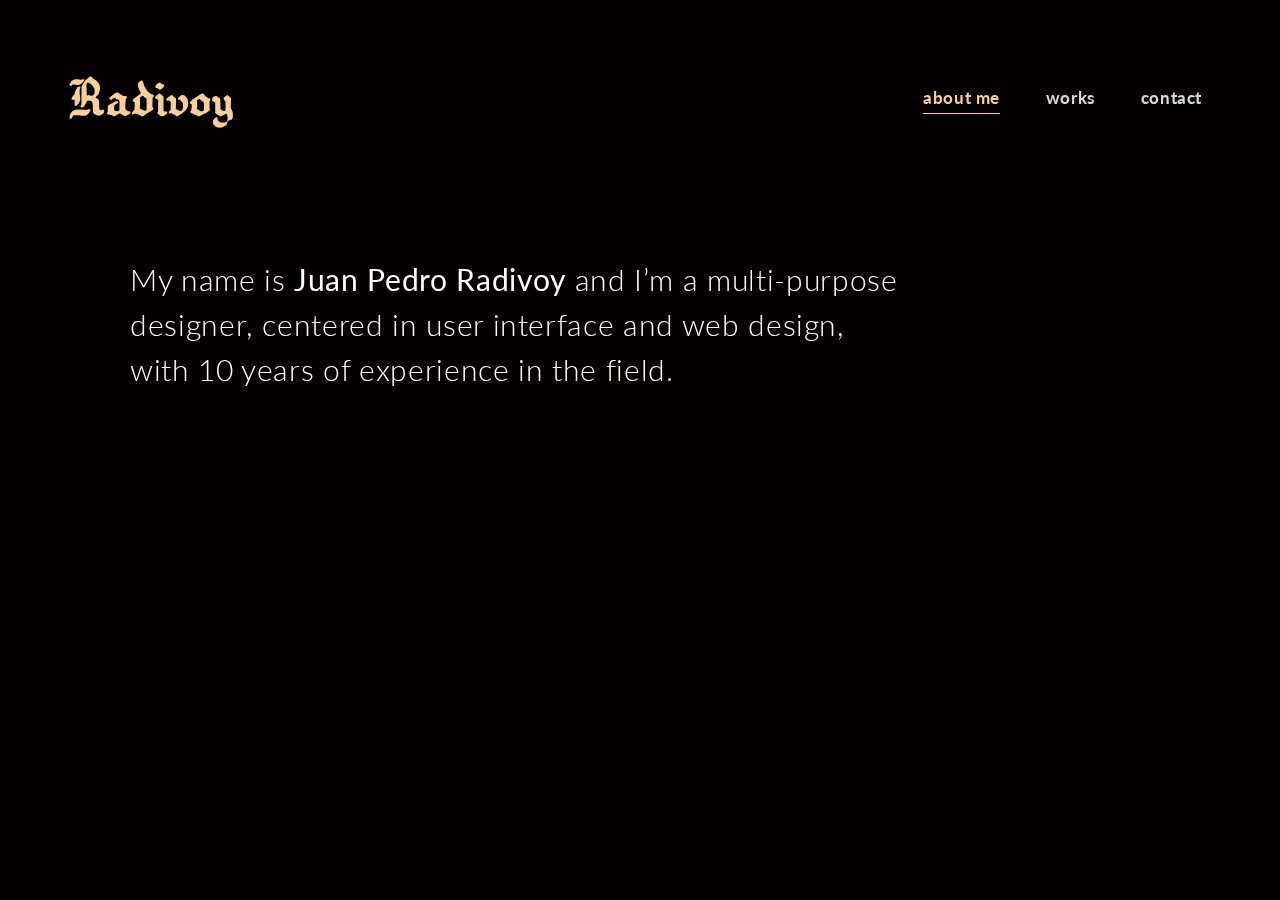
==== about-me/index.html @ 5495ae8f "Subida inicial" ====
<!DOCTYPE html>
<!--[if lt IE 7 ]> <html class="ie ie6 ie-lt10 ie-lt9 ie-lt8 ie-lt7 no-js" lang="en-GB"> <![endif]--><!--[if IE 7 ]>    <html class="ie ie7 ie-lt10 ie-lt9 ie-lt8 no-js" lang="en-GB"> <![endif]--><!--[if IE 8 ]>    <html class="ie ie8 ie-lt10 ie-lt9 no-js" lang="en-GB"> <![endif]--><!--[if IE 9 ]>    <html class="ie ie9 ie-lt10 no-js" lang="en-GB"> <![endif]--><!--[if gt IE 9]><!--><html class="no-js" lang="en-GB">
<!--<![endif]-->
<!-- the "no-js" class is for Modernizr. -->

<head id="www-sitename-com" data-template-set="html5-reset-wordpress-theme">

	<meta charset="UTF-8">

	<!-- Always force latest IE rendering engine (even in intranet) -->
	<!--[if IE ]>
	<meta http-equiv="X-UA-Compatible" content="IE=edge">
	<![endif]-->

	
	<title>Radivoy</title>

	<meta name="title" content="Radivoy">

	<!--Google will often use this as its description of your page/site. Make it good.-->
	<meta name="description" content="UI designer &amp; web developer">

	<meta name="viewport" content="initial-scale=1, maximum-scale=1">

		

	<meta name="Copyright" content="Copyright &copy; Radivoy 2021. All Rights Reserved.">

	<link rel="profile" href="http://gmpg.org/xfn/11">
	<link rel="pingback" href="/xmlrpc.php">
	<link rel="icon" type="image/gif" href="/wp-content/themes/radivoy/imgs/r.gif">

	<meta name="robots" content="max-image-preview:large">
<link rel="dns-prefetch" href="//ajax.googleapis.com">
<link rel="dns-prefetch" href="//www.google.com">
<link rel="dns-prefetch" href="//fonts.googleapis.com">
<link rel="dns-prefetch" href="//use.fontawesome.com">
<link rel="dns-prefetch" href="//s.w.org">
<link rel="alternate" type="application/rss+xml" title="Radivoy &raquo; Feed" href="/feed/">
<link rel="alternate" type="application/rss+xml" title="Radivoy &raquo; Comments Feed" href="/comments/feed/">
		<script type="text/javascript">
			window._wpemojiSettings = {"baseUrl":"https:\/\/s.w.org\/images\/core\/emoji\/13.1.0\/72x72\/","ext":".png","svgUrl":"https:\/\/s.w.org\/images\/core\/emoji\/13.1.0\/svg\/","svgExt":".svg","source":{"concatemoji":"\/wp-includes\/js\/wp-emoji-release.min.js?ver=5.8"}};
			!function(e,a,t){var n,r,o,i=a.createElement("canvas"),p=i.getContext&&i.getContext("2d");function s(e,t){var a=String.fromCharCode;p.clearRect(0,0,i.width,i.height),p.fillText(a.apply(this,e),0,0);e=i.toDataURL();return p.clearRect(0,0,i.width,i.height),p.fillText(a.apply(this,t),0,0),e===i.toDataURL()}function c(e){var t=a.createElement("script");t.src=e,t.defer=t.type="text/javascript",a.getElementsByTagName("head")[0].appendChild(t)}for(o=Array("flag","emoji"),t.supports={everything:!0,everythingExceptFlag:!0},r=0;r<o.length;r++)t.supports[o[r]]=function(e){if(!p||!p.fillText)return!1;switch(p.textBaseline="top",p.font="600 32px Arial",e){case"flag":return s([127987,65039,8205,9895,65039],[127987,65039,8203,9895,65039])?!1:!s([55356,56826,55356,56819],[55356,56826,8203,55356,56819])&&!s([55356,57332,56128,56423,56128,56418,56128,56421,56128,56430,56128,56423,56128,56447],[55356,57332,8203,56128,56423,8203,56128,56418,8203,56128,56421,8203,56128,56430,8203,56128,56423,8203,56128,56447]);case"emoji":return!s([10084,65039,8205,55357,56613],[10084,65039,8203,55357,56613])}return!1}(o[r]),t.supports.everything=t.supports.everything&&t.supports[o[r]],"flag"!==o[r]&&(t.supports.everythingExceptFlag=t.supports.everythingExceptFlag&&t.supports[o[r]]);t.supports.everythingExceptFlag=t.supports.everythingExceptFlag&&!t.supports.flag,t.DOMReady=!1,t.readyCallback=function(){t.DOMReady=!0},t.supports.everything||(n=function(){t.readyCallback()},a.addEventListener?(a.addEventListener("DOMContentLoaded",n,!1),e.addEventListener("load",n,!1)):(e.attachEvent("onload",n),a.attachEvent("onreadystatechange",function(){"complete"===a.readyState&&t.readyCallback()})),(n=t.source||{}).concatemoji?c(n.concatemoji):n.wpemoji&&n.twemoji&&(c(n.twemoji),c(n.wpemoji)))}(window,document,window._wpemojiSettings);
		</script>
		<style type="text/css">img.wp-smiley,
img.emoji {
	display: inline !important;
	border: none !important;
	box-shadow: none !important;
	height: 1em !important;
	width: 1em !important;
	margin: 0 .07em !important;
	vertical-align: -0.1em !important;
	background: none !important;
	padding: 0 !important;
}</style>
	<link rel="stylesheet" id="wp-block-library-css" href="/wp-includes/css/dist/block-library/style.min.css?ver=5.8" type="text/css" media="all">
<link rel="stylesheet" id="contact-form-7-css" href="/wp-content/plugins/contact-form-7/includes/css/styles.css?ver=5.4.2" type="text/css" media="all">
<link rel="stylesheet" id="html5reset-reset-css" href="/wp-content/themes/radivoy/reset.css?ver=5.8" type="text/css" media="all">
<link rel="stylesheet" id="html5reset-style-css" href="/wp-content/themes/radivoy/style.css?a=2958&#038;ver=5.8" type="text/css" media="all">
<link rel="stylesheet" id="lato-css" href="https://fonts.googleapis.com/css?family=Lato%3A300%2C400%2C700&#038;display=swap&#038;ver=5.8" type="text/css" media="all">
<link rel="stylesheet" id="fontawesome-css" href="https://use.fontawesome.com/releases/v5.11.2/css/all.css?ver=5.8" type="text/css" media="all">
<script type="text/javascript" src="https://ajax.googleapis.com/ajax/libs/jquery/1.12.4/jquery.min.js?ver=5.8" id="jquery-js"></script>
<script type="text/javascript" src="/wp-content/themes/radivoy/js/prefixfree.min.js?ver=5.8" id="prefixfree-js"></script>
<script type="text/javascript" src="/wp-content/themes/radivoy/js/functions.js?ver=5.8" id="functions-js"></script>
<link rel="https://api.w.org/" href="/wp-json/">
<link rel="alternate" type="application/json" href="/wp-json/wp/v2/pages/19">
<link rel="EditURI" type="application/rsd+xml" title="RSD" href="/xmlrpc.php?rsd">
<link rel="wlwmanifest" type="application/wlwmanifest+xml" href="/wp-includes/wlwmanifest.xml"> 
<meta name="generator" content="WordPress 5.8">
<link rel="canonical" href="/about-me/">
<link rel="shortlink" href="/?p=19">
<link rel="alternate" type="application/json+oembed" href="/wp-json/oembed/1.0/embed?url=%2Fabout-me%2F">
<link rel="alternate" type="text/xml+oembed" href="/wp-json/oembed/1.0/embed?url=%2Fabout-me%2F&#038;format=xml">
<style type="text/css">.recentcomments a{display:inline !important;padding:0 !important;margin:0 !important;}</style>
<noscript><style>.lazyload[data-src]{display:none !important;}</style></noscript>
<style>.lazyload{background-image:none !important;}.lazyload:before{background-image:none !important;}</style>
	<!-- Google Tag Manager -->
	<script>(function(w,d,s,l,i){w[l]=w[l]||[];w[l].push({'gtm.start':
	new Date().getTime(),event:'gtm.js'});var f=d.getElementsByTagName(s)[0],
	j=d.createElement(s),dl=l!='dataLayer'?'&l='+l:'';j.async=true;j.src=
	'https://www.googletagmanager.com/gtm.js?id='+i+dl;f.parentNode.insertBefore(j,f);
	})(window,document,'script','dataLayer','GTM-PTJFQFP');</script>
	<!-- End Google Tag Manager -->

</head>

<body class="page-template-default page page-id-19">
<script>var ewww_webp_supported=false;</script>

	<!-- Google Tag Manager (noscript) -->
	<noscript><iframe height="0" width="0" style="display:none;visibility:hidden" data-src="https://www.googletagmanager.com/ns.html?id=GTM-PTJFQFP" class="lazyload"></iframe></noscript>
	<!-- End Google Tag Manager (noscript) -->

	<div class="precover"></div>
	<div class="cover"></div>
	<div id="wrapper">

		<header id="header" role="banner">
			<div class="logo">
				<a title="Radivoy">
				 
					<img src="[data-uri]" data-src="/wp-content/themes/radivoy/imgs/radivoy.svg" class="lazyload"><noscript><img src="/wp-content/themes/radivoy/imgs/radivoy.svg" data-eio="l"></noscript>
								</a>
			</div>
		</header>

		<nav id="nav" role="navigation">

			<ul>
				<li class="page_item page-item-19 current_page_item"><a href="/about-me/" aria-current="page">About me</a></li>
<li class="page_item page-item-21"><a href="/works/">Works</a></li>
<li class="page_item page-item-23"><a href="/contact/">Contact</a></li>
			</ul>
			
			<div id="social" class="source-org vcard copyright" role="contentinfo">
				<a href="https://www.linkedin.com/in/radivoy/" target="_blank" title="Linkedin">
					<i class="fab fa-linkedin"></i> Linkedin
				</a>
				<a href="https://dribbble.com/radivoy" target="_blank" title="Dribbble">
					<i class="fab fa-dribbble"></i> Dribbble
				</a>
			</div>
			
		</nav>

		<div class="nav-toggle">
			<span></span>
		</div>


			
		<article class="post post-19" id="post">			
			
				<div class="page-content animated">
					<div class="centered">
												<h1>My name is <strong>Juan Pedro Radivoy</strong> and I’m a multi-purpose designer, centered in user interface and web design, with 10 years of experience in the field.</h1>
<p>I had the privilege to collaborate with important brands, both local and global, such as Nestlé, Camel, Alitalia, Primor, TEDxRíodelaPlata, Ledesma, Cruz Roja Argentina and Estudiantes de La Plata, among others.</p>
<p>I love design and coding, and I try to learn and discover new things every day to create unique visuals and experiencies. In my spare time I love composing music, reading and playing video games.</p>
<p>download my <a href="https://radivoy.com/wp-content/uploads/2021/05/resume.pdf">resumé</a></p>
					</div>
											<div class="yo">
						<video playsinline muted loop autoplay width="690" height="724" poster="/wp-content/themes/radivoy/imgs/yo2.png">
							<source src="/wp-content/themes/radivoy/imgs/yofinal.webm" type="video/webm">
							<source src="/wp-content/themes/radivoy/imgs/yofinal.mp4" type="video/mp4">
						</video>
						</div>
									</div>

			
		</article>
		

		

					<footer id="footer" class="source-org vcard copyright" role="contentinfo">
				<a href="https://www.linkedin.com/in/radivoy/" target="_blank" title="Linkedin">
					<i class="fab fa-linkedin"></i> Linkedin
				</a>
				<a href="https://dribbble.com/radivoy" target="_blank" title="Dribbble">
					<i class="fab fa-dribbble"></i> Dribbble
				</a>
			</footer>
		
	</div>

	<!-- Global site tag (gtag.js) - Google Analytics -->
	<script async src="https://www.googletagmanager.com/gtag/js?id=UA-55313640-2"></script>
	<script>
	window.dataLayer = window.dataLayer || [];
	function gtag(){dataLayer.push(arguments);}
	gtag('js', new Date());

	gtag('config', 'UA-55313640-2');
	</script>


	<script type="text/javascript" id="eio-lazy-load-js-before">
var eio_lazy_vars = {"exactdn_domain":"","skip_autoscale":0,"threshold":0};
</script>
<script type="text/javascript" src="/wp-content/plugins/ewww-image-optimizer/includes/lazysizes.min.js?ver=1.1" id="eio-lazy-load-js"></script>
<script type="text/javascript" src="/wp-includes/js/dist/vendor/regenerator-runtime.min.js?ver=0.13.7" id="regenerator-runtime-js"></script>
<script type="text/javascript" src="/wp-includes/js/dist/vendor/wp-polyfill.min.js?ver=3.15.0" id="wp-polyfill-js"></script>
<script type="text/javascript" id="contact-form-7-js-extra">
/* <![CDATA[ */
var wpcf7 = {"api":{"root":"\/wp-json\/","namespace":"contact-form-7\/v1"}};
/* ]]> */
</script>
<script type="text/javascript" src="/wp-content/plugins/contact-form-7/includes/js/index.js?ver=5.4.2" id="contact-form-7-js"></script>
<script type="text/javascript" src="https://www.google.com/recaptcha/api.js?render=6LcUEtgZAAAAADR7FDYfp8VqdifPRStluQrEq0DK&#038;ver=3.0" id="google-recaptcha-js"></script>
<script type="text/javascript" id="wpcf7-recaptcha-js-extra">
/* <![CDATA[ */
var wpcf7_recaptcha = {"sitekey":"6LcUEtgZAAAAADR7FDYfp8VqdifPRStluQrEq0DK","actions":{"homepage":"homepage","contactform":"contactform"}};
/* ]]> */
</script>
<script type="text/javascript" src="/wp-content/plugins/contact-form-7/modules/recaptcha/index.js?ver=5.4.2" id="wpcf7-recaptcha-js"></script>
<script type="text/javascript" src="/wp-includes/js/wp-embed.min.js?ver=5.8" id="wp-embed-js"></script>
</body>

</html>
---- wp-includes/css/dist/block-library/style.min.css ----
@charset "UTF-8";#start-resizable-editor-section{display:none}.wp-block-audio{margin:0 0 1em}.wp-block-audio figcaption{margin-top:.5em;margin-bottom:1em}.wp-block-audio audio{width:100%;min-width:300px}.wp-block-button__link{color:#fff;background-color:#32373c;border-radius:9999px;box-shadow:none;cursor:pointer;display:inline-block;font-size:1.125em;padding:calc(.667em + 2px) calc(1.333em + 2px);text-align:center;text-decoration:none;overflow-wrap:break-word;box-sizing:border-box}.wp-block-button__link:active,.wp-block-button__link:focus,.wp-block-button__link:hover,.wp-block-button__link:visited{color:#fff}.wp-block-button__link.aligncenter{text-align:center}.wp-block-button__link.alignright{text-align:right}.wp-block-buttons>.wp-block-button.has-custom-width{max-width:none}.wp-block-buttons>.wp-block-button.has-custom-width .wp-block-button__link{width:100%}.wp-block-buttons>.wp-block-button.has-custom-font-size .wp-block-button__link{font-size:inherit}.wp-block-buttons>.wp-block-button.wp-block-button__width-25{width:calc(25% - .5em)}.wp-block-buttons>.wp-block-button.wp-block-button__width-50{width:calc(50% - .5em)}.wp-block-buttons>.wp-block-button.wp-block-button__width-75{width:calc(75% - .5em)}.wp-block-buttons>.wp-block-button.wp-block-button__width-100{width:calc(100% - .5em)}.wp-block-buttons>.wp-block-button.wp-block-button__width-100:only-child{margin-right:0;width:100%}@supports (column-gap:0.5em){.wp-block-buttons.is-content-justification-right>.wp-block-button.wp-block-button,.wp-block-buttons>.wp-block-button.wp-block-button{margin-right:0;margin-left:0}.wp-block-buttons>.wp-block-button.wp-block-button__width-25{width:calc(25% - .375em)}.wp-block-buttons>.wp-block-button.wp-block-button__width-50{width:calc(50% - .25em)}.wp-block-buttons>.wp-block-button.wp-block-button__width-75{width:calc(75% - .125em)}.wp-block-buttons>.wp-block-button.wp-block-button__width-100{width:auto;flex-basis:100%}}.wp-block-button.is-style-squared,.wp-block-button__link.wp-block-button.is-style-squared{border-radius:0}.wp-block-button.no-border-radius,.wp-block-button__link.no-border-radius{border-radius:0!important}.is-style-outline>.wp-block-button__link,.wp-block-button__link.is-style-outline{border:2px solid;padding:.667em 1.333em}.is-style-outline>.wp-block-button__link:not(.has-text-color),.wp-block-button__link.is-style-outline:not(.has-text-color){color:currentColor}.is-style-outline>.wp-block-button__link:not(.has-background),.wp-block-button__link.is-style-outline:not(.has-background){background-color:transparent}.wp-block-buttons{display:flex;flex-direction:row;flex-wrap:wrap;column-gap:.5em}.wp-block-buttons.is-vertical{flex-direction:column}.wp-block-buttons.is-vertical>.wp-block-button{margin-right:0}.wp-block-buttons.is-vertical>.wp-block-button:last-child{margin-bottom:0}.wp-block-buttons>.wp-block-button{display:inline-block;margin-left:0;margin-right:.5em;margin-bottom:.5em}.wp-block-buttons>.wp-block-button:last-child{margin-right:0}.wp-block-buttons.is-content-justification-left{justify-content:flex-start}.wp-block-buttons.is-content-justification-left.is-vertical{align-items:flex-start}.wp-block-buttons.is-content-justification-center{justify-content:center}.wp-block-buttons.is-content-justification-center.is-vertical{align-items:center}.wp-block-buttons.is-content-justification-right{justify-content:flex-end}.wp-block-buttons.is-content-justification-right>.wp-block-button{margin-left:.5em;margin-right:0}.wp-block-buttons.is-content-justification-right>.wp-block-button:first-child{margin-left:0}.wp-block-buttons.is-content-justification-right.is-vertical{align-items:flex-end}.wp-block-buttons.is-content-justification-space-between{justify-content:space-between}.wp-block-buttons.aligncenter{text-align:center}.wp-block-buttons.alignleft .wp-block-button{margin-left:0;margin-right:.5em}.wp-block-buttons.alignleft .wp-block-button:last-child{margin-right:0}.wp-block-buttons.alignright .wp-block-button{margin-right:0;margin-left:.5em}.wp-block-buttons.alignright .wp-block-button:first-child{margin-left:0}.wp-block-buttons:not(.is-content-justification-space-between,.is-content-justification-right,.is-content-justification-left,.is-content-justification-center) .wp-block-button.aligncenter{margin-left:auto;margin-right:auto;margin-bottom:.5em;width:100%}.wp-block-button.aligncenter,.wp-block-calendar{text-align:center}.wp-block-calendar tbody td,.wp-block-calendar th{padding:.25em;border:1px solid #ddd}.wp-block-calendar tfoot td{border:none}.wp-block-calendar table{width:100%;border-collapse:collapse}.wp-block-calendar table th{font-weight:400;background:#ddd}.wp-block-calendar a{text-decoration:underline}.wp-block-calendar table caption,.wp-block-calendar table tbody{color:#40464d}.wp-block-categories.alignleft{margin-right:2em}.wp-block-categories.alignright{margin-left:2em}.wp-block-code code{display:block;white-space:pre-wrap;overflow-wrap:break-word}.wp-block-columns{display:flex;margin-bottom:1.75em;box-sizing:border-box;flex-wrap:wrap}@media (min-width:782px){.wp-block-columns{flex-wrap:nowrap}}.wp-block-columns.has-background{padding:1.25em 2.375em}.wp-block-columns.are-vertically-aligned-top{align-items:flex-start}.wp-block-columns.are-vertically-aligned-center{align-items:center}.wp-block-columns.are-vertically-aligned-bottom{align-items:flex-end}.wp-block-column{flex-grow:1;min-width:0;word-break:break-word;overflow-wrap:break-word}@media (max-width:599px){.wp-block-column{flex-basis:100%!important}}@media (min-width:600px) and (max-width:781px){.wp-block-column:not(:only-child){flex-basis:calc(50% - 1em)!important;flex-grow:0}.wp-block-column:nth-child(2n){margin-left:2em}}@media (min-width:782px){.wp-block-column{flex-basis:0;flex-grow:1}.wp-block-column[style*=flex-basis]{flex-grow:0}.wp-block-column:not(:first-child){margin-left:2em}}.wp-block-column.is-vertically-aligned-top{align-self:flex-start}.wp-block-column.is-vertically-aligned-center{align-self:center}.wp-block-column.is-vertically-aligned-bottom{align-self:flex-end}.wp-block-column.is-vertically-aligned-bottom,.wp-block-column.is-vertically-aligned-center,.wp-block-column.is-vertically-aligned-top{width:100%}.wp-block-cover,.wp-block-cover-image{position:relative;background-size:cover;background-position:50%;min-height:430px;width:100%;display:flex;justify-content:center;align-items:center;padding:1em;box-sizing:border-box}.wp-block-cover-image.has-parallax,.wp-block-cover.has-parallax{background-attachment:fixed}@supports (-webkit-overflow-scrolling:touch){.wp-block-cover-image.has-parallax,.wp-block-cover.has-parallax{background-attachment:scroll}}@media (prefers-reduced-motion:reduce){.wp-block-cover-image.has-parallax,.wp-block-cover.has-parallax{background-attachment:scroll}}.wp-block-cover-image.is-repeated,.wp-block-cover.is-repeated{background-repeat:repeat;background-size:auto}.wp-block-cover-image.has-background-dim:not([class*=-background-color]),.wp-block-cover.has-background-dim:not([class*=-background-color]){background-color:#000}.wp-block-cover-image.has-background-dim:before,.wp-block-cover.has-background-dim:before{content:"";background-color:inherit}.wp-block-cover-image.has-background-dim:not(.has-background-gradient):before,.wp-block-cover-image .wp-block-cover__gradient-background,.wp-block-cover.has-background-dim:not(.has-background-gradient):before,.wp-block-cover .wp-block-cover__gradient-background{position:absolute;top:0;left:0;bottom:0;right:0;z-index:1;opacity:.5}.wp-block-cover-image.has-background-dim.has-background-dim-10 .wp-block-cover__gradient-background,.wp-block-cover-image.has-background-dim.has-background-dim-10:not(.has-background-gradient):before,.wp-block-cover.has-background-dim.has-background-dim-10 .wp-block-cover__gradient-background,.wp-block-cover.has-background-dim.has-background-dim-10:not(.has-background-gradient):before{opacity:.1}.wp-block-cover-image.has-background-dim.has-background-dim-20 .wp-block-cover__gradient-background,.wp-block-cover-image.has-background-dim.has-background-dim-20:not(.has-background-gradient):before,.wp-block-cover.has-background-dim.has-background-dim-20 .wp-block-cover__gradient-background,.wp-block-cover.has-background-dim.has-background-dim-20:not(.has-background-gradient):before{opacity:.2}.wp-block-cover-image.has-background-dim.has-background-dim-30 .wp-block-cover__gradient-background,.wp-block-cover-image.has-background-dim.has-background-dim-30:not(.has-background-gradient):before,.wp-block-cover.has-background-dim.has-background-dim-30 .wp-block-cover__gradient-background,.wp-block-cover.has-background-dim.has-background-dim-30:not(.has-background-gradient):before{opacity:.3}.wp-block-cover-image.has-background-dim.has-background-dim-40 .wp-block-cover__gradient-background,.wp-block-cover-image.has-background-dim.has-background-dim-40:not(.has-background-gradient):before,.wp-block-cover.has-background-dim.has-background-dim-40 .wp-block-cover__gradient-background,.wp-block-cover.has-background-dim.has-background-dim-40:not(.has-background-gradient):before{opacity:.4}.wp-block-cover-image.has-background-dim.has-background-dim-50 .wp-block-cover__gradient-background,.wp-block-cover-image.has-background-dim.has-background-dim-50:not(.has-background-gradient):before,.wp-block-cover.has-background-dim.has-background-dim-50 .wp-block-cover__gradient-background,.wp-block-cover.has-background-dim.has-background-dim-50:not(.has-background-gradient):before{opacity:.5}.wp-block-cover-image.has-background-dim.has-background-dim-60 .wp-block-cover__gradient-background,.wp-block-cover-image.has-background-dim.has-background-dim-60:not(.has-background-gradient):before,.wp-block-cover.has-background-dim.has-background-dim-60 .wp-block-cover__gradient-background,.wp-block-cover.has-background-dim.has-background-dim-60:not(.has-background-gradient):before{opacity:.6}.wp-block-cover-image.has-background-dim.has-background-dim-70 .wp-block-cover__gradient-background,.wp-block-cover-image.has-background-dim.has-background-dim-70:not(.has-background-gradient):before,.wp-block-cover.has-background-dim.has-background-dim-70 .wp-block-cover__gradient-background,.wp-block-cover.has-background-dim.has-background-dim-70:not(.has-background-gradient):before{opacity:.7}.wp-block-cover-image.has-background-dim.has-background-dim-80 .wp-block-cover__gradient-background,.wp-block-cover-image.has-background-dim.has-background-dim-80:not(.has-background-gradient):before,.wp-block-cover.has-background-dim.has-background-dim-80 .wp-block-cover__gradient-background,.wp-block-cover.has-background-dim.has-background-dim-80:not(.has-background-gradient):before{opacity:.8}.wp-block-cover-image.has-background-dim.has-background-dim-90 .wp-block-cover__gradient-background,.wp-block-cover-image.has-background-dim.has-background-dim-90:not(.has-background-gradient):before,.wp-block-cover.has-background-dim.has-background-dim-90 .wp-block-cover__gradient-background,.wp-block-cover.has-background-dim.has-background-dim-90:not(.has-background-gradient):before{opacity:.9}.wp-block-cover-image.has-background-dim.has-background-dim-100 .wp-block-cover__gradient-background,.wp-block-cover-image.has-background-dim.has-background-dim-100:not(.has-background-gradient):before,.wp-block-cover.has-background-dim.has-background-dim-100 .wp-block-cover__gradient-background,.wp-block-cover.has-background-dim.has-background-dim-100:not(.has-background-gradient):before{opacity:1}.wp-block-cover-image.alignleft,.wp-block-cover-image.alignright,.wp-block-cover.alignleft,.wp-block-cover.alignright{max-width:420px;width:100%}.wp-block-cover-image:after,.wp-block-cover:after{display:block;content:"";font-size:0;min-height:inherit}@supports (position:sticky){.wp-block-cover-image:after,.wp-block-cover:after{content:none}}.wp-block-cover-image.aligncenter,.wp-block-cover-image.alignleft,.wp-block-cover-image.alignright,.wp-block-cover.aligncenter,.wp-block-cover.alignleft,.wp-block-cover.alignright{display:flex}.wp-block-cover-image .wp-block-cover__inner-container,.wp-block-cover .wp-block-cover__inner-container{width:100%;z-index:1;color:#fff}.wp-block-cover-image h1:not(.has-text-color),.wp-block-cover-image h2:not(.has-text-color),.wp-block-cover-image h3:not(.has-text-color),.wp-block-cover-image h4:not(.has-text-color),.wp-block-cover-image h5:not(.has-text-color),.wp-block-cover-image h6:not(.has-text-color),.wp-block-cover-image p:not(.has-text-color),.wp-block-cover h1:not(.has-text-color),.wp-block-cover h2:not(.has-text-color),.wp-block-cover h3:not(.has-text-color),.wp-block-cover h4:not(.has-text-color),.wp-block-cover h5:not(.has-text-color),.wp-block-cover h6:not(.has-text-color),.wp-block-cover p:not(.has-text-color){color:inherit}.wp-block-cover-image.is-position-top-left,.wp-block-cover.is-position-top-left{align-items:flex-start;justify-content:flex-start}.wp-block-cover-image.is-position-top-center,.wp-block-cover.is-position-top-center{align-items:flex-start;justify-content:center}.wp-block-cover-image.is-position-top-right,.wp-block-cover.is-position-top-right{align-items:flex-start;justify-content:flex-end}.wp-block-cover-image.is-position-center-left,.wp-block-cover.is-position-center-left{align-items:center;justify-content:flex-start}.wp-block-cover-image.is-position-center-center,.wp-block-cover.is-position-center-center{align-items:center;justify-content:center}.wp-block-cover-image.is-position-center-right,.wp-block-cover.is-position-center-right{align-items:center;justify-content:flex-end}.wp-block-cover-image.is-position-bottom-left,.wp-block-cover.is-position-bottom-left{align-items:flex-end;justify-content:flex-start}.wp-block-cover-image.is-position-bottom-center,.wp-block-cover.is-position-bottom-center{align-items:flex-end;justify-content:center}.wp-block-cover-image.is-position-bottom-right,.wp-block-cover.is-position-bottom-right{align-items:flex-end;justify-content:flex-end}.wp-block-cover-image.has-custom-content-position.has-custom-content-position .wp-block-cover__inner-container,.wp-block-cover.has-custom-content-position.has-custom-content-position .wp-block-cover__inner-container{margin:0;width:auto}.wp-block-cover-image img.wp-block-cover__image-background,.wp-block-cover-image video.wp-block-cover__video-background,.wp-block-cover img.wp-block-cover__image-background,.wp-block-cover video.wp-block-cover__video-background{position:absolute;top:0;left:0;right:0;bottom:0;margin:0;padding:0;width:100%;height:100%;max-width:none;max-height:none;-o-object-fit:cover;object-fit:cover;outline:none;border:none;box-shadow:none}.wp-block-cover__image-background,.wp-block-cover__video-background{z-index:0}.wp-block-cover-image-text,.wp-block-cover-image-text a,.wp-block-cover-image-text a:active,.wp-block-cover-image-text a:focus,.wp-block-cover-image-text a:hover,.wp-block-cover-text,.wp-block-cover-text a,.wp-block-cover-text a:active,.wp-block-cover-text a:focus,.wp-block-cover-text a:hover,section.wp-block-cover-image h2,section.wp-block-cover-image h2 a,section.wp-block-cover-image h2 a:active,section.wp-block-cover-image h2 a:focus,section.wp-block-cover-image h2 a:hover{color:#fff}.wp-block-cover-image .wp-block-cover.has-left-content{justify-content:flex-start}.wp-block-cover-image .wp-block-cover.has-right-content{justify-content:flex-end}.wp-block-cover-image.has-left-content .wp-block-cover-image-text,.wp-block-cover.has-left-content .wp-block-cover-text,section.wp-block-cover-image.has-left-content>h2{margin-left:0;text-align:left}.wp-block-cover-image.has-right-content .wp-block-cover-image-text,.wp-block-cover.has-right-content .wp-block-cover-text,section.wp-block-cover-image.has-right-content>h2{margin-right:0;text-align:right}.wp-block-cover-image .wp-block-cover-image-text,.wp-block-cover .wp-block-cover-text,section.wp-block-cover-image>h2{font-size:2em;line-height:1.25;z-index:1;margin-bottom:0;max-width:840px;padding:.44em;text-align:center}.wp-block-embed.alignleft,.wp-block-embed.alignright,.wp-block[data-align=left]>[data-type="core/embed"],.wp-block[data-align=right]>[data-type="core/embed"]{max-width:360px;width:100%}.wp-block-embed.alignleft .wp-block-embed__wrapper,.wp-block-embed.alignright .wp-block-embed__wrapper,.wp-block[data-align=left]>[data-type="core/embed"] .wp-block-embed__wrapper,.wp-block[data-align=right]>[data-type="core/embed"] .wp-block-embed__wrapper{min-width:280px}.wp-block-cover .wp-block-embed{min-width:320px;min-height:240px}.wp-block-embed{margin:0 0 1em}.wp-block-embed figcaption{margin-top:.5em;margin-bottom:1em}.wp-block-embed iframe{max-width:100%}.wp-block-embed__wrapper{position:relative}.wp-embed-responsive .wp-has-aspect-ratio .wp-block-embed__wrapper:before{content:"";display:block;padding-top:50%}.wp-embed-responsive .wp-has-aspect-ratio iframe{position:absolute;top:0;right:0;bottom:0;left:0;height:100%;width:100%}.wp-embed-responsive .wp-embed-aspect-21-9 .wp-block-embed__wrapper:before{padding-top:42.85%}.wp-embed-responsive .wp-embed-aspect-18-9 .wp-block-embed__wrapper:before{padding-top:50%}.wp-embed-responsive .wp-embed-aspect-16-9 .wp-block-embed__wrapper:before{padding-top:56.25%}.wp-embed-responsive .wp-embed-aspect-4-3 .wp-block-embed__wrapper:before{padding-top:75%}.wp-embed-responsive .wp-embed-aspect-1-1 .wp-block-embed__wrapper:before{padding-top:100%}.wp-embed-responsive .wp-embed-aspect-9-16 .wp-block-embed__wrapper:before{padding-top:177.77%}.wp-embed-responsive .wp-embed-aspect-1-2 .wp-block-embed__wrapper:before{padding-top:200%}.wp-block-file{margin-bottom:1.5em}.wp-block-file.aligncenter{text-align:center}.wp-block-file.alignright{text-align:right}.wp-block-file .wp-block-file__embed{margin-bottom:1em}.wp-block-file .wp-block-file__button{background:#32373c;border-radius:2em;color:#fff;font-size:.8em;padding:.5em 1em}.wp-block-file a.wp-block-file__button{text-decoration:none}.wp-block-file a.wp-block-file__button:active,.wp-block-file a.wp-block-file__button:focus,.wp-block-file a.wp-block-file__button:hover,.wp-block-file a.wp-block-file__button:visited{box-shadow:none;color:#fff;opacity:.85;text-decoration:none}.wp-block-file *+.wp-block-file__button{margin-left:.75em}.blocks-gallery-grid,.wp-block-gallery{display:flex;flex-wrap:wrap;list-style-type:none;padding:0;margin:0}.blocks-gallery-grid .blocks-gallery-image,.blocks-gallery-grid .blocks-gallery-item,.wp-block-gallery .blocks-gallery-image,.wp-block-gallery .blocks-gallery-item{margin:0 1em 1em 0;display:flex;flex-grow:1;flex-direction:column;justify-content:center;position:relative;align-self:flex-start;width:calc(50% - 1em)}.blocks-gallery-grid .blocks-gallery-image:nth-of-type(2n),.blocks-gallery-grid .blocks-gallery-item:nth-of-type(2n),.wp-block-gallery .blocks-gallery-image:nth-of-type(2n),.wp-block-gallery .blocks-gallery-item:nth-of-type(2n){margin-right:0}.blocks-gallery-grid .blocks-gallery-image figure,.blocks-gallery-grid .blocks-gallery-item figure,.wp-block-gallery .blocks-gallery-image figure,.wp-block-gallery .blocks-gallery-item figure{margin:0;height:100%}@supports (position:sticky){.blocks-gallery-grid .blocks-gallery-image figure,.blocks-gallery-grid .blocks-gallery-item figure,.wp-block-gallery .blocks-gallery-image figure,.wp-block-gallery .blocks-gallery-item figure{display:flex;align-items:flex-end;justify-content:flex-start}}.blocks-gallery-grid .blocks-gallery-image img,.blocks-gallery-grid .blocks-gallery-item img,.wp-block-gallery .blocks-gallery-image img,.wp-block-gallery .blocks-gallery-item img{display:block;max-width:100%;height:auto;width:100%}@supports (position:sticky){.blocks-gallery-grid .blocks-gallery-image img,.blocks-gallery-grid .blocks-gallery-item img,.wp-block-gallery .blocks-gallery-image img,.wp-block-gallery .blocks-gallery-item img{width:auto}}.blocks-gallery-grid .blocks-gallery-image figcaption,.blocks-gallery-grid .blocks-gallery-item figcaption,.wp-block-gallery .blocks-gallery-image figcaption,.wp-block-gallery .blocks-gallery-item figcaption{position:absolute;bottom:0;width:100%;max-height:100%;overflow:auto;padding:3em .77em .7em;color:#fff;text-align:center;font-size:.8em;background:linear-gradient(0deg,rgba(0,0,0,.7),rgba(0,0,0,.3) 70%,transparent);box-sizing:border-box;margin:0}.blocks-gallery-grid .blocks-gallery-image figcaption img,.blocks-gallery-grid .blocks-gallery-item figcaption img,.wp-block-gallery .blocks-gallery-image figcaption img,.wp-block-gallery .blocks-gallery-item figcaption img{display:inline}.blocks-gallery-grid figcaption,.wp-block-gallery figcaption{flex-grow:1}.blocks-gallery-grid.is-cropped .blocks-gallery-image,.blocks-gallery-grid.is-cropped .blocks-gallery-item,.wp-block-gallery.is-cropped .blocks-gallery-image,.wp-block-gallery.is-cropped .blocks-gallery-item{align-self:inherit}.blocks-gallery-grid.is-cropped .blocks-gallery-image a,.blocks-gallery-grid.is-cropped .blocks-gallery-image img,.blocks-gallery-grid.is-cropped .blocks-gallery-item a,.blocks-gallery-grid.is-cropped .blocks-gallery-item img,.wp-block-gallery.is-cropped .blocks-gallery-image a,.wp-block-gallery.is-cropped .blocks-gallery-image img,.wp-block-gallery.is-cropped .blocks-gallery-item a,.wp-block-gallery.is-cropped .blocks-gallery-item img{width:100%}@supports (position:sticky){.blocks-gallery-grid.is-cropped .blocks-gallery-image a,.blocks-gallery-grid.is-cropped .blocks-gallery-image img,.blocks-gallery-grid.is-cropped .blocks-gallery-item a,.blocks-gallery-grid.is-cropped .blocks-gallery-item img,.wp-block-gallery.is-cropped .blocks-gallery-image a,.wp-block-gallery.is-cropped .blocks-gallery-image img,.wp-block-gallery.is-cropped .blocks-gallery-item a,.wp-block-gallery.is-cropped .blocks-gallery-item img{height:100%;flex:1;-o-object-fit:cover;object-fit:cover}}.blocks-gallery-grid.columns-1 .blocks-gallery-image,.blocks-gallery-grid.columns-1 .blocks-gallery-item,.wp-block-gallery.columns-1 .blocks-gallery-image,.wp-block-gallery.columns-1 .blocks-gallery-item{width:100%;margin-right:0}@media (min-width:600px){.blocks-gallery-grid.columns-3 .blocks-gallery-image,.blocks-gallery-grid.columns-3 .blocks-gallery-item,.wp-block-gallery.columns-3 .blocks-gallery-image,.wp-block-gallery.columns-3 .blocks-gallery-item{width:calc(33.33333% - .66667em);margin-right:1em}.blocks-gallery-grid.columns-4 .blocks-gallery-image,.blocks-gallery-grid.columns-4 .blocks-gallery-item,.wp-block-gallery.columns-4 .blocks-gallery-image,.wp-block-gallery.columns-4 .blocks-gallery-item{width:calc(25% - .75em);margin-right:1em}.blocks-gallery-grid.columns-5 .blocks-gallery-image,.blocks-gallery-grid.columns-5 .blocks-gallery-item,.wp-block-gallery.columns-5 .blocks-gallery-image,.wp-block-gallery.columns-5 .blocks-gallery-item{width:calc(20% - .8em);margin-right:1em}.blocks-gallery-grid.columns-6 .blocks-gallery-image,.blocks-gallery-grid.columns-6 .blocks-gallery-item,.wp-block-gallery.columns-6 .blocks-gallery-image,.wp-block-gallery.columns-6 .blocks-gallery-item{width:calc(16.66667% - .83333em);margin-right:1em}.blocks-gallery-grid.columns-7 .blocks-gallery-image,.blocks-gallery-grid.columns-7 .blocks-gallery-item,.wp-block-gallery.columns-7 .blocks-gallery-image,.wp-block-gallery.columns-7 .blocks-gallery-item{width:calc(14.28571% - .85714em);margin-right:1em}.blocks-gallery-grid.columns-8 .blocks-gallery-image,.blocks-gallery-grid.columns-8 .blocks-gallery-item,.wp-block-gallery.columns-8 .blocks-gallery-image,.wp-block-gallery.columns-8 .blocks-gallery-item{width:calc(12.5% - .875em);margin-right:1em}.blocks-gallery-grid.columns-1 .blocks-gallery-image:nth-of-type(1n),.blocks-gallery-grid.columns-1 .blocks-gallery-item:nth-of-type(1n),.blocks-gallery-grid.columns-2 .blocks-gallery-image:nth-of-type(2n),.blocks-gallery-grid.columns-2 .blocks-gallery-item:nth-of-type(2n),.blocks-gallery-grid.columns-3 .blocks-gallery-image:nth-of-type(3n),.blocks-gallery-grid.columns-3 .blocks-gallery-item:nth-of-type(3n),.blocks-gallery-grid.columns-4 .blocks-gallery-image:nth-of-type(4n),.blocks-gallery-grid.columns-4 .blocks-gallery-item:nth-of-type(4n),.blocks-gallery-grid.columns-5 .blocks-gallery-image:nth-of-type(5n),.blocks-gallery-grid.columns-5 .blocks-gallery-item:nth-of-type(5n),.blocks-gallery-grid.columns-6 .blocks-gallery-image:nth-of-type(6n),.blocks-gallery-grid.columns-6 .blocks-gallery-item:nth-of-type(6n),.blocks-gallery-grid.columns-7 .blocks-gallery-image:nth-of-type(7n),.blocks-gallery-grid.columns-7 .blocks-gallery-item:nth-of-type(7n),.blocks-gallery-grid.columns-8 .blocks-gallery-image:nth-of-type(8n),.blocks-gallery-grid.columns-8 .blocks-gallery-item:nth-of-type(8n),.wp-block-gallery.columns-1 .blocks-gallery-image:nth-of-type(1n),.wp-block-gallery.columns-1 .blocks-gallery-item:nth-of-type(1n),.wp-block-gallery.columns-2 .blocks-gallery-image:nth-of-type(2n),.wp-block-gallery.columns-2 .blocks-gallery-item:nth-of-type(2n),.wp-block-gallery.columns-3 .blocks-gallery-image:nth-of-type(3n),.wp-block-gallery.columns-3 .blocks-gallery-item:nth-of-type(3n),.wp-block-gallery.columns-4 .blocks-gallery-image:nth-of-type(4n),.wp-block-gallery.columns-4 .blocks-gallery-item:nth-of-type(4n),.wp-block-gallery.columns-5 .blocks-gallery-image:nth-of-type(5n),.wp-block-gallery.columns-5 .blocks-gallery-item:nth-of-type(5n),.wp-block-gallery.columns-6 .blocks-gallery-image:nth-of-type(6n),.wp-block-gallery.columns-6 .blocks-gallery-item:nth-of-type(6n),.wp-block-gallery.columns-7 .blocks-gallery-image:nth-of-type(7n),.wp-block-gallery.columns-7 .blocks-gallery-item:nth-of-type(7n),.wp-block-gallery.columns-8 .blocks-gallery-image:nth-of-type(8n),.wp-block-gallery.columns-8 .blocks-gallery-item:nth-of-type(8n){margin-right:0}}.blocks-gallery-grid .blocks-gallery-image:last-child,.blocks-gallery-grid .blocks-gallery-item:last-child,.wp-block-gallery .blocks-gallery-image:last-child,.wp-block-gallery .blocks-gallery-item:last-child{margin-right:0}.blocks-gallery-grid.alignleft,.blocks-gallery-grid.alignright,.wp-block-gallery.alignleft,.wp-block-gallery.alignright{max-width:420px;width:100%}.blocks-gallery-grid.aligncenter .blocks-gallery-item figure,.wp-block-gallery.aligncenter .blocks-gallery-item figure{justify-content:center}.wp-block-group{box-sizing:border-box}h1.has-background,h2.has-background,h3.has-background,h4.has-background,h5.has-background,h6.has-background{padding:1.25em 2.375em}.wp-block-image{margin:0 0 1em}.wp-block-image img{max-width:100%}.wp-block-image:not(.is-style-rounded) img{border-radius:inherit}.wp-block-image.aligncenter{text-align:center}.wp-block-image.alignfull img,.wp-block-image.alignwide img{width:100%}.wp-block-image .aligncenter,.wp-block-image .alignleft,.wp-block-image .alignright{display:table}.wp-block-image .aligncenter>figcaption,.wp-block-image .alignleft>figcaption,.wp-block-image .alignright>figcaption{display:table-caption;caption-side:bottom}.wp-block-image .alignleft{float:left;margin:.5em 1em .5em 0}.wp-block-image .alignright{float:right;margin:.5em 0 .5em 1em}.wp-block-image .aligncenter{margin-left:auto;margin-right:auto}.wp-block-image figcaption{margin-top:.5em;margin-bottom:1em}.wp-block-image.is-style-circle-mask img,.wp-block-image.is-style-rounded img{border-radius:9999px}@supports ((-webkit-mask-image:none) or (mask-image:none)) or (-webkit-mask-image:none){.wp-block-image.is-style-circle-mask img{-webkit-mask-image:url('data:image/svg+xml;utf8,<svg viewBox="0 0 100 100" xmlns="http://www.w3.org/2000/svg"><circle cx="50" cy="50" r="50"/></svg>');mask-image:url('data:image/svg+xml;utf8,<svg viewBox="0 0 100 100" xmlns="http://www.w3.org/2000/svg"><circle cx="50" cy="50" r="50"/></svg>');mask-mode:alpha;-webkit-mask-repeat:no-repeat;mask-repeat:no-repeat;-webkit-mask-size:contain;mask-size:contain;-webkit-mask-position:center;mask-position:center;border-radius:0}}.wp-block-image figure{margin:0}ol.wp-block-latest-comments{margin-left:0}.wp-block-latest-comments .wp-block-latest-comments{padding-left:0}.wp-block-latest-comments__comment{line-height:1.1;list-style:none;margin-bottom:1em}.has-avatars .wp-block-latest-comments__comment{min-height:2.25em;list-style:none}.has-avatars .wp-block-latest-comments__comment .wp-block-latest-comments__comment-excerpt,.has-avatars .wp-block-latest-comments__comment .wp-block-latest-comments__comment-meta{margin-left:3.25em}.has-dates .wp-block-latest-comments__comment,.has-excerpts .wp-block-latest-comments__comment{line-height:1.5}.wp-block-latest-comments__comment-excerpt p{font-size:.875em;line-height:1.8;margin:.36em 0 1.4em}.wp-block-latest-comments__comment-date{display:block;font-size:.75em}.wp-block-latest-comments .avatar,.wp-block-latest-comments__comment-avatar{border-radius:1.5em;display:block;float:left;height:2.5em;margin-right:.75em;width:2.5em}.wp-block-latest-posts.alignleft{margin-right:2em}.wp-block-latest-posts.alignright{margin-left:2em}.wp-block-latest-posts.wp-block-latest-posts__list{list-style:none;padding-left:0}.wp-block-latest-posts.wp-block-latest-posts__list li{clear:both}.wp-block-latest-posts.is-grid{display:flex;flex-wrap:wrap;padding:0}.wp-block-latest-posts.is-grid li{margin:0 1.25em 1.25em 0;width:100%}@media (min-width:600px){.wp-block-latest-posts.columns-2 li{width:calc(50% - .625em)}.wp-block-latest-posts.columns-2 li:nth-child(2n){margin-right:0}.wp-block-latest-posts.columns-3 li{width:calc(33.33333% - .83333em)}.wp-block-latest-posts.columns-3 li:nth-child(3n){margin-right:0}.wp-block-latest-posts.columns-4 li{width:calc(25% - .9375em)}.wp-block-latest-posts.columns-4 li:nth-child(4n){margin-right:0}.wp-block-latest-posts.columns-5 li{width:calc(20% - 1em)}.wp-block-latest-posts.columns-5 li:nth-child(5n){margin-right:0}.wp-block-latest-posts.columns-6 li{width:calc(16.66667% - 1.04167em)}.wp-block-latest-posts.columns-6 li:nth-child(6n){margin-right:0}}.wp-block-latest-posts__post-author,.wp-block-latest-posts__post-date{display:block;color:#555;font-size:.8125em}.wp-block-latest-posts__post-excerpt{margin-top:.5em;margin-bottom:1em}.wp-block-latest-posts__featured-image a{display:inline-block}.wp-block-latest-posts__featured-image img{height:auto;width:auto;max-width:100%}.wp-block-latest-posts__featured-image.alignleft{margin-right:1em}.wp-block-latest-posts__featured-image.alignright{margin-left:1em}.wp-block-latest-posts__featured-image.aligncenter{margin-bottom:1em;text-align:center}.block-editor-image-alignment-control__row .components-base-control__field{display:flex;justify-content:space-between;align-items:center}.block-editor-image-alignment-control__row .components-base-control__field .components-base-control__label{margin-bottom:0}ol.has-background,ul.has-background{padding:1.25em 2.375em}.wp-block-media-text{
  /*!rtl:begin:ignore*/direction:ltr;
  /*!rtl:end:ignore*/display:grid;grid-template-columns:50% 1fr;grid-template-rows:auto}.wp-block-media-text.has-media-on-the-right{grid-template-columns:1fr 50%}.wp-block-media-text.is-vertically-aligned-top .wp-block-media-text__content,.wp-block-media-text.is-vertically-aligned-top .wp-block-media-text__media{align-self:start}.wp-block-media-text.is-vertically-aligned-center .wp-block-media-text__content,.wp-block-media-text.is-vertically-aligned-center .wp-block-media-text__media,.wp-block-media-text .wp-block-media-text__content,.wp-block-media-text .wp-block-media-text__media{align-self:center}.wp-block-media-text.is-vertically-aligned-bottom .wp-block-media-text__content,.wp-block-media-text.is-vertically-aligned-bottom .wp-block-media-text__media{align-self:end}.wp-block-media-text .wp-block-media-text__media{
  /*!rtl:begin:ignore*/grid-column:1;grid-row:1;
  /*!rtl:end:ignore*/margin:0}.wp-block-media-text .wp-block-media-text__content{direction:ltr;
  /*!rtl:begin:ignore*/grid-column:2;grid-row:1;
  /*!rtl:end:ignore*/padding:0 8%;word-break:break-word}.wp-block-media-text.has-media-on-the-right .wp-block-media-text__media{
  /*!rtl:begin:ignore*/grid-column:2;grid-row:1
  /*!rtl:end:ignore*/}.wp-block-media-text.has-media-on-the-right .wp-block-media-text__content{
  /*!rtl:begin:ignore*/grid-column:1;grid-row:1
  /*!rtl:end:ignore*/}.wp-block-media-text__media img,.wp-block-media-text__media video{max-width:unset;width:100%;vertical-align:middle}.wp-block-media-text.is-image-fill .wp-block-media-text__media{height:100%;min-height:250px;background-size:cover}.wp-block-media-text.is-image-fill .wp-block-media-text__media>a{display:block;height:100%}.wp-block-media-text.is-image-fill .wp-block-media-text__media img{position:absolute;width:1px;height:1px;padding:0;margin:-1px;overflow:hidden;clip:rect(0,0,0,0);border:0}@media (max-width:600px){.wp-block-media-text.is-stacked-on-mobile{grid-template-columns:100%!important}.wp-block-media-text.is-stacked-on-mobile .wp-block-media-text__media{grid-column:1;grid-row:1}.wp-block-media-text.is-stacked-on-mobile .wp-block-media-text__content{grid-column:1;grid-row:2}}.wp-block-navigation{position:relative}.wp-block-navigation ul,.wp-block-navigation ul li{list-style:none;padding:0}.wp-block-navigation .wp-block-navigation-link,.wp-block-navigation .wp-block-pages-list__item{display:flex;align-items:center;position:relative}.wp-block-navigation .wp-block-navigation-link .wp-block-navigation-link__container:empty,.wp-block-navigation .wp-block-pages-list__item .wp-block-navigation-link__container:empty{display:none}.wp-block-navigation .wp-block-navigation-link__content,.wp-block-navigation .wp-block-pages-list__item__link{color:inherit;display:block}.wp-block-navigation[style*=text-decoration] .wp-block-navigation-link,.wp-block-navigation[style*=text-decoration] .wp-block-navigation-link__container,.wp-block-navigation[style*=text-decoration] .wp-block-navigation-link__content,.wp-block-navigation[style*=text-decoration] .wp-block-navigation-link__content:active,.wp-block-navigation[style*=text-decoration] .wp-block-navigation-link__content:focus,.wp-block-navigation[style*=text-decoration] .wp-block-pages-list__item,.wp-block-navigation[style*=text-decoration] .wp-block-pages-list__item__link,.wp-block-navigation[style*=text-decoration] .wp-block-pages-list__item__link:active,.wp-block-navigation[style*=text-decoration] .wp-block-pages-list__item__link:focus{text-decoration:inherit}.wp-block-navigation:not([style*=text-decoration]) .wp-block-navigation-link__content,.wp-block-navigation:not([style*=text-decoration]) .wp-block-navigation-link__content:active,.wp-block-navigation:not([style*=text-decoration]) .wp-block-navigation-link__content:focus,.wp-block-navigation:not([style*=text-decoration]) .wp-block-pages-list__item__link,.wp-block-navigation:not([style*=text-decoration]) .wp-block-pages-list__item__link:active,.wp-block-navigation:not([style*=text-decoration]) .wp-block-pages-list__item__link:focus{text-decoration:none}.wp-block-navigation .wp-block-navigation-link__submenu-icon,.wp-block-navigation .wp-block-page-list__submenu-icon{height:inherit}.wp-block-navigation .wp-block-navigation-link__submenu-icon svg,.wp-block-navigation .wp-block-page-list__submenu-icon svg{stroke:currentColor}.wp-block-navigation .wp-block-navigation-link .wp-block-navigation-link__content.wp-block-navigation-link__content.wp-block-navigation-link__content,.wp-block-navigation .wp-block-pages-list__item .wp-block-pages-list__item__link{padding:0}.wp-block-navigation .has-child>.wp-block-navigation-link__content,.wp-block-navigation .has-child>.wp-block-pages-list__item__link{margin-right:.5em}.wp-block-navigation .has-child .submenu-container,.wp-block-navigation .has-child .wp-block-navigation-link__container{background-color:inherit;color:inherit;position:absolute;z-index:2;flex-direction:column;align-items:normal;min-width:200px;display:none;opacity:0;transition:opacity .1s linear;visibility:hidden}.wp-block-navigation .has-child .submenu-container>.wp-block-navigation-link>.wp-block-navigation-link__content,.wp-block-navigation .has-child .submenu-container>.wp-block-navigation-link>.wp-block-pages-list__item__link,.wp-block-navigation .has-child .submenu-container>.wp-block-pages-list__item>.wp-block-navigation-link__content,.wp-block-navigation .has-child .submenu-container>.wp-block-pages-list__item>.wp-block-pages-list__item__link,.wp-block-navigation .has-child .wp-block-navigation-link__container>.wp-block-navigation-link>.wp-block-navigation-link__content,.wp-block-navigation .has-child .wp-block-navigation-link__container>.wp-block-navigation-link>.wp-block-pages-list__item__link,.wp-block-navigation .has-child .wp-block-navigation-link__container>.wp-block-pages-list__item>.wp-block-navigation-link__content,.wp-block-navigation .has-child .wp-block-navigation-link__container>.wp-block-pages-list__item>.wp-block-pages-list__item__link{flex-grow:1}.wp-block-navigation .has-child .submenu-container>.wp-block-navigation-link>.wp-block-navigation-link__submenu-icon,.wp-block-navigation .has-child .submenu-container>.wp-block-navigation-link>.wp-block-page-list__submenu-icon,.wp-block-navigation .has-child .submenu-container>.wp-block-pages-list__item>.wp-block-navigation-link__submenu-icon,.wp-block-navigation .has-child .submenu-container>.wp-block-pages-list__item>.wp-block-page-list__submenu-icon,.wp-block-navigation .has-child .wp-block-navigation-link__container>.wp-block-navigation-link>.wp-block-navigation-link__submenu-icon,.wp-block-navigation .has-child .wp-block-navigation-link__container>.wp-block-navigation-link>.wp-block-page-list__submenu-icon,.wp-block-navigation .has-child .wp-block-navigation-link__container>.wp-block-pages-list__item>.wp-block-navigation-link__submenu-icon,.wp-block-navigation .has-child .wp-block-navigation-link__container>.wp-block-pages-list__item>.wp-block-page-list__submenu-icon{padding-right:.5em}@media (min-width:782px){.wp-block-navigation .has-child .submenu-container .submenu-container:before,.wp-block-navigation .has-child .submenu-container .wp-block-navigation-link__container:before,.wp-block-navigation .has-child .wp-block-navigation-link__container .submenu-container:before,.wp-block-navigation .has-child .wp-block-navigation-link__container .wp-block-navigation-link__container:before{content:"";position:absolute;right:100%;height:100%;display:block;width:.5em;background:transparent}.wp-block-navigation .has-child .submenu-container .wp-block-navigation-link__submenu-icon svg,.wp-block-navigation .has-child .submenu-container .wp-block-page-list__submenu-icon svg,.wp-block-navigation .has-child .wp-block-navigation-link__container .wp-block-navigation-link__submenu-icon svg,.wp-block-navigation .has-child .wp-block-navigation-link__container .wp-block-page-list__submenu-icon svg{transform:rotate(-90deg)}}.wp-block-navigation .has-child:hover>.wp-block-navigation-link__container{display:flex;visibility:visible;opacity:1}.wp-block-navigation .has-child:focus-within>.wp-block-navigation-link__container{display:flex;visibility:visible;opacity:1}.wp-block-navigation .has-child:hover{cursor:pointer}.wp-block-navigation .has-child:hover>.submenu-container{display:flex;visibility:visible;opacity:1}.wp-block-navigation .has-child:focus-within{cursor:pointer}.wp-block-navigation .has-child:focus-within>.submenu-container{display:flex;visibility:visible;opacity:1}.wp-block-navigation.wp-block-navigation.items-justified-right>.submenu-container .has-child .submenu-container,.wp-block-navigation.wp-block-navigation.items-justified-right>.submenu-container .has-child .wp-block-navigation-link__container,.wp-block-navigation.wp-block-navigation.items-justified-right>.wp-block-navigation__container .has-child .submenu-container,.wp-block-navigation.wp-block-navigation.items-justified-right>.wp-block-navigation__container .has-child .wp-block-navigation-link__container,.wp-block-navigation.wp-block-navigation.items-justified-space-between>.submenu-container>.has-child:last-child .submenu-container,.wp-block-navigation.wp-block-navigation.items-justified-space-between>.submenu-container>.has-child:last-child .wp-block-navigation-link__container,.wp-block-navigation.wp-block-navigation.items-justified-space-between>.wp-block-navigation__container>.has-child:last-child .submenu-container,.wp-block-navigation.wp-block-navigation.items-justified-space-between>.wp-block-navigation__container>.has-child:last-child .wp-block-navigation-link__container{left:auto;right:0}.wp-block-navigation.wp-block-navigation.items-justified-right>.submenu-container .has-child .submenu-container .submenu-container,.wp-block-navigation.wp-block-navigation.items-justified-right>.submenu-container .has-child .submenu-container .wp-block-navigation-link__container,.wp-block-navigation.wp-block-navigation.items-justified-right>.submenu-container .has-child .wp-block-navigation-link__container .submenu-container,.wp-block-navigation.wp-block-navigation.items-justified-right>.submenu-container .has-child .wp-block-navigation-link__container .wp-block-navigation-link__container,.wp-block-navigation.wp-block-navigation.items-justified-right>.wp-block-navigation__container .has-child .submenu-container .submenu-container,.wp-block-navigation.wp-block-navigation.items-justified-right>.wp-block-navigation__container .has-child .submenu-container .wp-block-navigation-link__container,.wp-block-navigation.wp-block-navigation.items-justified-right>.wp-block-navigation__container .has-child .wp-block-navigation-link__container .submenu-container,.wp-block-navigation.wp-block-navigation.items-justified-right>.wp-block-navigation__container .has-child .wp-block-navigation-link__container .wp-block-navigation-link__container,.wp-block-navigation.wp-block-navigation.items-justified-space-between>.submenu-container>.has-child:last-child .submenu-container .submenu-container,.wp-block-navigation.wp-block-navigation.items-justified-space-between>.submenu-container>.has-child:last-child .submenu-container .wp-block-navigation-link__container,.wp-block-navigation.wp-block-navigation.items-justified-space-between>.submenu-container>.has-child:last-child .wp-block-navigation-link__container .submenu-container,.wp-block-navigation.wp-block-navigation.items-justified-space-between>.submenu-container>.has-child:last-child .wp-block-navigation-link__container .wp-block-navigation-link__container,.wp-block-navigation.wp-block-navigation.items-justified-space-between>.wp-block-navigation__container>.has-child:last-child .submenu-container .submenu-container,.wp-block-navigation.wp-block-navigation.items-justified-space-between>.wp-block-navigation__container>.has-child:last-child .submenu-container .wp-block-navigation-link__container,.wp-block-navigation.wp-block-navigation.items-justified-space-between>.wp-block-navigation__container>.has-child:last-child .wp-block-navigation-link__container .submenu-container,.wp-block-navigation.wp-block-navigation.items-justified-space-between>.wp-block-navigation__container>.has-child:last-child .wp-block-navigation-link__container .wp-block-navigation-link__container{left:auto;right:100%}.wp-block-navigation.wp-block-navigation .wp-block-navigation__container>.wp-block-navigation-link,.wp-block-navigation.wp-block-navigation .wp-block-page-list,.wp-block-navigation.wp-block-navigation .wp-block-page-list>.wp-block-pages-list__item{margin:0 2em 0 0}.wp-block-navigation.wp-block-navigation .wp-block-navigation__container>.wp-block-navigation-link:last-child,.wp-block-navigation.wp-block-navigation .wp-block-page-list:last-child,.wp-block-navigation.wp-block-navigation .wp-block-page-list>.wp-block-pages-list__item:last-child{margin-right:0}.wp-block-navigation.wp-block-navigation.has-background .wp-block-navigation__container>.wp-block-navigation-link,.wp-block-navigation.wp-block-navigation.has-background .wp-block-page-list,.wp-block-navigation.wp-block-navigation.has-background .wp-block-page-list>.wp-block-pages-list__item{margin:0 .5em 0 0}.wp-block-navigation.wp-block-navigation.has-background .wp-block-navigation__container .wp-block-navigation-link__content,.wp-block-navigation.wp-block-navigation.has-background .wp-block-page-list .wp-block-pages-list__item__link{padding:.5em 1em}.wp-block-navigation.wp-block-navigation .has-child .submenu-container,.wp-block-navigation.wp-block-navigation .has-child .wp-block-navigation-link__container{left:-1em;top:100%}.wp-block-navigation.wp-block-navigation .has-child .submenu-container .wp-block-navigation-link,.wp-block-navigation.wp-block-navigation .has-child .submenu-container .wp-block-pages-list__item,.wp-block-navigation.wp-block-navigation .has-child .wp-block-navigation-link__container .wp-block-navigation-link,.wp-block-navigation.wp-block-navigation .has-child .wp-block-navigation-link__container .wp-block-pages-list__item{margin:0}.wp-block-navigation.wp-block-navigation .has-child .submenu-container .wp-block-navigation-link__content,.wp-block-navigation.wp-block-navigation .has-child .submenu-container .wp-block-pages-list__item__link,.wp-block-navigation.wp-block-navigation .has-child .wp-block-navigation-link__container .wp-block-navigation-link__content,.wp-block-navigation.wp-block-navigation .has-child .wp-block-navigation-link__container .wp-block-pages-list__item__link{padding:.5em 1em}.wp-block-navigation.wp-block-navigation .has-child .submenu-container .submenu-container,.wp-block-navigation.wp-block-navigation .has-child .submenu-container .wp-block-navigation-link__container,.wp-block-navigation.wp-block-navigation .has-child .wp-block-navigation-link__container .submenu-container,.wp-block-navigation.wp-block-navigation .has-child .wp-block-navigation-link__container .wp-block-navigation-link__container{left:-1px}@media (min-width:782px){.wp-block-navigation.wp-block-navigation .has-child .submenu-container .submenu-container,.wp-block-navigation.wp-block-navigation .has-child .submenu-container .wp-block-navigation-link__container,.wp-block-navigation.wp-block-navigation .has-child .wp-block-navigation-link__container .submenu-container,.wp-block-navigation.wp-block-navigation .has-child .wp-block-navigation-link__container .wp-block-navigation-link__container{left:100%;top:-1px}}.wp-block-navigation.wp-block-navigation.has-background .has-child .submenu-container,.wp-block-navigation.wp-block-navigation.has-background .has-child .wp-block-navigation-link__container{left:0;top:100%}.wp-block-navigation.wp-block-navigation.has-background .has-child .submenu-container .submenu-container,.wp-block-navigation.wp-block-navigation.has-background .has-child .submenu-container .wp-block-navigation-link__container,.wp-block-navigation.wp-block-navigation.has-background .has-child .wp-block-navigation-link__container .submenu-container,.wp-block-navigation.wp-block-navigation.has-background .has-child .wp-block-navigation-link__container .wp-block-navigation-link__container{left:0}@media (min-width:782px){.wp-block-navigation.wp-block-navigation.has-background .has-child .submenu-container .submenu-container,.wp-block-navigation.wp-block-navigation.has-background .has-child .submenu-container .wp-block-navigation-link__container,.wp-block-navigation.wp-block-navigation.has-background .has-child .wp-block-navigation-link__container .submenu-container,.wp-block-navigation.wp-block-navigation.has-background .has-child .wp-block-navigation-link__container .wp-block-navigation-link__container{left:100%;top:0}}.wp-block-navigation:not(.has-background) .submenu-container,.wp-block-navigation:not(.has-background) .wp-block-navigation__container .wp-block-navigation-link__container{background-color:#fff;color:#000;border:1px solid rgba(0,0,0,.15)}.wp-block-navigation__container{align-items:center;list-style:none;margin:0;padding-left:0}.wp-block-navigation__container .is-responsive{display:none}@media (min-width:600px){.wp-block-navigation__container{display:flex;flex-wrap:wrap}.is-vertical .wp-block-navigation__container{display:block;flex-direction:column;align-items:flex-start}}.items-justified-center .wp-block-navigation__container{justify-content:center}.items-justified-right .wp-block-navigation__container{justify-content:flex-end}.items-justified-space-between .wp-block-navigation__container{justify-content:space-between}.is-vertical.items-justified-center>ul{align-items:center}.is-vertical.items-justified-right>ul{align-items:flex-end}.is-vertical.items-justified-right>ul .wp-block-navigation-link,.is-vertical.items-justified-right>ul .wp-block-pages-list__item{margin-right:0;justify-content:flex-end}.wp-block-navigation__responsive-container{display:none;position:fixed;top:0;left:0;right:0;bottom:0;z-index:1;align-items:flex-start;justify-content:flex-start}.wp-block-navigation__responsive-container.is-menu-open{display:flex;flex-direction:column;overflow:auto;z-index:100000;padding:24px;background-color:inherit}.wp-block-navigation__responsive-container.is-menu-open .wp-block-navigation__container{display:flex;flex-direction:column;margin-left:auto;margin-right:auto;align-items:flex-start;line-height:48px;padding:0}.wp-block-navigation__responsive-container.is-menu-open .wp-block-navigation__container .wp-block-page-list{flex-direction:column}.wp-block-navigation__responsive-container.is-menu-open .wp-block-navigation-link,.wp-block-navigation__responsive-container.is-menu-open .wp-block-navigation-link .wp-block-navigation-link__container,.wp-block-navigation__responsive-container.is-menu-open .wp-block-pages-list__item,.wp-block-navigation__responsive-container.is-menu-open .wp-block-pages-list__item .submenu-container{background:transparent!important}@media (min-width:600px){.wp-block-navigation__responsive-container:not(.is-menu-open){display:flex;flex-direction:row;position:relative;background-color:inherit}.wp-block-navigation__responsive-container:not(.is-menu-open) .wp-block-navigation__responsive-container-close{display:none}.wp-block-navigation__responsive-container.is-menu-open .submenu-container.submenu-container.submenu-container.submenu-container,.wp-block-navigation__responsive-container.is-menu-open .wp-block-navigation-link__container.wp-block-navigation-link__container.wp-block-navigation-link__container.wp-block-navigation-link__container{left:0}}.wp-block-navigation:not(.has-background) .wp-block-navigation__responsive-container.is-menu-open{background-color:#fff;color:#000}.wp-block-navigation__responsive-container-close,.wp-block-navigation__responsive-container-open{vertical-align:middle;cursor:pointer;color:currentColor;background:transparent;border:none;margin:0;padding:0}.wp-block-navigation__responsive-container-close svg,.wp-block-navigation__responsive-container-open svg{fill:currentColor;pointer-events:none;display:block;width:24px;height:24px}.wp-block-navigation__responsive-container-open{display:flex}@media (min-width:600px){.wp-block-navigation__responsive-container-open{display:none}}.items-justified-left .wp-block-navigation__responsive-container-open{margin-left:0;margin-right:auto}.items-justified-center .wp-block-navigation__responsive-container-open{margin-left:auto;margin-right:auto}.items-justified-right .wp-block-navigation__responsive-container-open{margin-left:auto;margin-right:0}.wp-block-navigation__responsive-container-close{position:absolute;top:24px;right:24px;z-index:2}.wp-block-navigation__responsive-close{width:100%}.is-menu-open .wp-block-navigation__responsive-close,.is-menu-open .wp-block-navigation__responsive-container-content,.is-menu-open .wp-block-navigation__responsive-dialog{width:100%;height:100%}.wp-block-navigation .wp-block-navigation__responsive-container.is-menu-open .wp-block-navigation-link__submenu-icon,.wp-block-navigation .wp-block-navigation__responsive-container.is-menu-open .wp-block-page-list__submenu-icon{display:none}.wp-block-navigation .wp-block-navigation__responsive-container.is-menu-open .has-child .submenu-container,.wp-block-navigation .wp-block-navigation__responsive-container.is-menu-open .has-child .wp-block-navigation-link__container{position:relative;opacity:1;visibility:visible;padding:0 0 0 32px;border:none}.wp-block-navigation .wp-block-navigation__responsive-container.is-menu-open .wp-block-navigation-link,.wp-block-navigation .wp-block-navigation__responsive-container.is-menu-open .wp-block-pages-list__item{flex-direction:column;align-items:flex-start}html.has-modal-open{overflow:hidden}.wp-block-navigation .wp-block-navigation-link__label{word-break:normal;overflow-wrap:break-word}.wp-block-navigation .wp-block-home-link__content{color:inherit;display:block;padding:.5em 1em}.wp-block-navigation[style*=text-decoration] .wp-block-home-link,.wp-block-navigation[style*=text-decoration] .wp-block-home-link__content,.wp-block-navigation[style*=text-decoration] .wp-block-home-link__content:active,.wp-block-navigation[style*=text-decoration] .wp-block-home-link__content:focus{text-decoration:inherit}.wp-block-navigation:not([style*=text-decoration]) .wp-block-home-link__content,.wp-block-navigation:not([style*=text-decoration]) .wp-block-home-link__content:active,.wp-block-navigation:not([style*=text-decoration]) .wp-block-home-link__content:focus{text-decoration:none}.wp-block-navigation:not(.has-background) .wp-block-navigation__container .wp-block-home-link__container{background-color:#fff;color:#000;border:1px solid rgba(0,0,0,.15)}.wp-block-navigation:not(.has-background) .wp-block-navigation__container .wp-block-home-link__container .wp-block-home-link__container{top:-1px}.wp-block-navigation .wp-block-page-list{display:flex;flex-wrap:wrap;background-color:inherit}.wp-block-navigation .wp-block-pages-list__item{background-color:inherit}.wp-block-navigation .wp-block-page-list__submenu-icon{display:none}.is-open .wp-block-navigation__container .wp-block-page-list,.is-vertical .wp-block-navigation__container .wp-block-page-list,.wp-block-navigation .show-submenu-icons .wp-block-page-list__submenu-icon{display:block}@media (min-width:480px){.is-open .wp-block-navigation__container .wp-block-page-list{display:flex}}.items-justified-space-between .wp-block-page-list{display:contents}.is-small-text{font-size:.875em}.is-regular-text{font-size:1em}.is-large-text{font-size:2.25em}.is-larger-text{font-size:3em}.has-drop-cap:not(:focus):first-letter{float:left;font-size:8.4em;line-height:.68;font-weight:100;margin:.05em .1em 0 0;text-transform:uppercase;font-style:normal}p.has-drop-cap.has-background{overflow:hidden}p.has-background{padding:1.25em 2.375em}p.has-text-color a{color:inherit}.wp-block-post-author{display:flex;flex-wrap:wrap}.wp-block-post-author__byline{width:100%;margin-top:0;margin-bottom:0;font-size:.5em}.wp-block-post-author__avatar{margin-right:1em}.wp-block-post-author__bio{margin-bottom:.7em;font-size:.7em}.wp-block-post-author__content{flex-grow:1;flex-basis:0}.wp-block-post-author__name{font-weight:700;margin:0}.wp-block-post-comments .commentlist{list-style:none;margin:0;padding:0}.wp-block-post-comments .commentlist .comment{min-height:2.25em;padding-left:3.25em}.wp-block-post-comments .commentlist .comment p{font-size:.875em;line-height:1.8;margin:.36em 0 1.4em}.wp-block-post-comments .commentlist .children{list-style:none;margin:0;padding:0}.wp-block-post-comments .comment-author{line-height:1.5;margin-left:-3.25em}.wp-block-post-comments .comment-author .avatar{border-radius:1.5em;display:block;float:left;height:2.5em;margin-right:.75em;width:2.5em}.wp-block-post-comments .comment-author cite{font-style:normal}.wp-block-post-comments .comment-meta{line-height:1.5;margin-left:-3.25em}.wp-block-post-comments .comment-body .commentmetadata{font-size:.75em}.wp-block-post-comments .comment-form-author label,.wp-block-post-comments .comment-form-comment label,.wp-block-post-comments .comment-form-email label,.wp-block-post-comments .comment-form-url label{display:block}.wp-block-post-comments .comment-form-comment textarea{box-sizing:border-box;width:100%}.wp-block-post-comments .reply{font-size:.75em;margin-bottom:1.4em}.wp-block-post-comments input,.wp-block-post-comments textarea{border:1px solid #949494}.wp-block-post-comments-form input[type=submit]{border:none;box-shadow:none;cursor:pointer;display:inline-block;text-align:center;overflow-wrap:break-word}.wp-block-post-excerpt__more-link,.wp-block-post-title a{display:inline-block}.wp-block-preformatted{white-space:pre-wrap}.wp-block-preformatted.has-background{padding:1.25em 2.375em}.wp-block-pullquote{margin:0 0 1em;padding:3em 0;text-align:center}.wp-block-pullquote.alignleft,.wp-block-pullquote.alignright{max-width:420px}.wp-block-pullquote.alignleft p,.wp-block-pullquote.alignright p{font-size:1.25em}.wp-block-pullquote p{font-size:1.75em;line-height:1.6}.wp-block-pullquote cite,.wp-block-pullquote footer{position:relative}.wp-block-pullquote .has-text-color a{color:inherit}.wp-block-pullquote:not(.is-style-solid-color){background:none}.wp-block-pullquote.is-style-solid-color{border:none}.wp-block-pullquote.is-style-solid-color blockquote{margin-left:auto;margin-right:auto;text-align:left;max-width:60%}.wp-block-pullquote.is-style-solid-color blockquote p{margin-top:0;margin-bottom:0;font-size:2em}.wp-block-pullquote.is-style-solid-color blockquote cite{text-transform:none;font-style:normal}.wp-block-pullquote cite{color:inherit}.wp-block-post-template,.wp-block-query-loop{max-width:100%;list-style:none;padding:0}.wp-block-post-template li,.wp-block-query-loop li{clear:both}.wp-block-post-template.is-flex-container,.wp-block-query-loop.is-flex-container{flex-direction:row;display:flex;flex-wrap:wrap}.wp-block-post-template.is-flex-container li,.wp-block-query-loop.is-flex-container li{margin:0 0 1.25em;width:100%}@media (min-width:600px){.wp-block-post-template.is-flex-container li,.wp-block-query-loop.is-flex-container li{margin-right:1.25em}.wp-block-post-template.is-flex-container.is-flex-container.columns-2>li,.wp-block-query-loop.is-flex-container.is-flex-container.columns-2>li{width:calc(50% - .625em)}.wp-block-post-template.is-flex-container.is-flex-container.columns-2>li:nth-child(2n),.wp-block-query-loop.is-flex-container.is-flex-container.columns-2>li:nth-child(2n){margin-right:0}.wp-block-post-template.is-flex-container.is-flex-container.columns-3>li,.wp-block-query-loop.is-flex-container.is-flex-container.columns-3>li{width:calc(33.33333% - .83333em)}.wp-block-post-template.is-flex-container.is-flex-container.columns-3>li:nth-child(3n),.wp-block-query-loop.is-flex-container.is-flex-container.columns-3>li:nth-child(3n){margin-right:0}.wp-block-post-template.is-flex-container.is-flex-container.columns-4>li,.wp-block-query-loop.is-flex-container.is-flex-container.columns-4>li{width:calc(25% - .9375em)}.wp-block-post-template.is-flex-container.is-flex-container.columns-4>li:nth-child(4n),.wp-block-query-loop.is-flex-container.is-flex-container.columns-4>li:nth-child(4n){margin-right:0}.wp-block-post-template.is-flex-container.is-flex-container.columns-5>li,.wp-block-query-loop.is-flex-container.is-flex-container.columns-5>li{width:calc(20% - 1em)}.wp-block-post-template.is-flex-container.is-flex-container.columns-5>li:nth-child(5n),.wp-block-query-loop.is-flex-container.is-flex-container.columns-5>li:nth-child(5n){margin-right:0}.wp-block-post-template.is-flex-container.is-flex-container.columns-6>li,.wp-block-query-loop.is-flex-container.is-flex-container.columns-6>li{width:calc(16.66667% - 1.04167em)}.wp-block-post-template.is-flex-container.is-flex-container.columns-6>li:nth-child(6n),.wp-block-query-loop.is-flex-container.is-flex-container.columns-6>li:nth-child(6n){margin-right:0}}.wp-block-query-pagination{display:flex;flex-direction:row;flex-wrap:wrap}.wp-block-query-pagination>.wp-block-query-pagination-next,.wp-block-query-pagination>.wp-block-query-pagination-numbers,.wp-block-query-pagination>.wp-block-query-pagination-previous{display:inline-block;margin-right:.5em;margin-bottom:.5em}.wp-block-query-pagination>.wp-block-query-pagination-next:last-child,.wp-block-query-pagination>.wp-block-query-pagination-numbers:last-child,.wp-block-query-pagination>.wp-block-query-pagination-previous:last-child{margin-right:0}.wp-block-quote.is-large,.wp-block-quote.is-style-large{margin-bottom:1em;padding:0 1em}.wp-block-quote.is-large p,.wp-block-quote.is-style-large p{font-size:1.5em;font-style:italic;line-height:1.6}.wp-block-quote.is-large cite,.wp-block-quote.is-large footer,.wp-block-quote.is-style-large cite,.wp-block-quote.is-style-large footer{font-size:1.125em;text-align:right}.wp-block-rss.wp-block-rss{box-sizing:border-box}.wp-block-rss.alignleft{margin-right:2em}.wp-block-rss.alignright{margin-left:2em}.wp-block-rss.is-grid{display:flex;flex-wrap:wrap;padding:0;list-style:none}.wp-block-rss.is-grid li{margin:0 1em 1em 0;width:100%}@media (min-width:600px){.wp-block-rss.columns-2 li{width:calc(50% - 1em)}.wp-block-rss.columns-3 li{width:calc(33.33333% - 1em)}.wp-block-rss.columns-4 li{width:calc(25% - 1em)}.wp-block-rss.columns-5 li{width:calc(20% - 1em)}.wp-block-rss.columns-6 li{width:calc(16.66667% - 1em)}}.wp-block-rss__item-author,.wp-block-rss__item-publish-date{display:block;color:#555;font-size:.8125em}.wp-block-search .wp-block-search__button{background:#f7f7f7;border:1px solid #ccc;padding:.375em .625em;color:#32373c;margin-left:.625em;word-break:normal}.wp-block-search .wp-block-search__button.has-icon{line-height:0}.wp-block-search .wp-block-search__button svg{min-width:1.5em;min-height:1.5em}.wp-block-search .wp-block-search__inside-wrapper{display:flex;flex:auto;flex-wrap:nowrap;max-width:100%}.wp-block-search .wp-block-search__label{width:100%}.wp-block-search .wp-block-search__input{flex-grow:1;min-width:3em;border:1px solid #949494}.wp-block-search.wp-block-search__button-only .wp-block-search__button{margin-left:0}.wp-block-search.wp-block-search__button-inside .wp-block-search__inside-wrapper{padding:4px;border:1px solid #949494}.wp-block-search.wp-block-search__button-inside .wp-block-search__inside-wrapper .wp-block-search__input{border-radius:0;border:none;padding:0 0 0 .25em}.wp-block-search.wp-block-search__button-inside .wp-block-search__inside-wrapper .wp-block-search__input:focus{outline:none}.wp-block-search.wp-block-search__button-inside .wp-block-search__inside-wrapper .wp-block-search__button{padding:.125em .5em}.wp-block-search.aligncenter .wp-block-search__inside-wrapper{margin:auto}.wp-block-separator{border-top:1px solid;border-bottom:1px solid}.wp-block-separator.is-style-wide{border-bottom-width:1px}.wp-block-separator.is-style-dots{background:none!important;border:none;text-align:center;width:none;line-height:1;height:auto}.wp-block-separator.is-style-dots:before{content:"···";color:currentColor;font-size:1.5em;letter-spacing:2em;padding-left:2em;font-family:serif}.wp-block-site-logo{line-height:0}.wp-block-site-logo a{display:inline-block}.wp-block-site-logo.is-default-size img{width:120px;height:auto}.wp-block-site-logo .aligncenter{display:table}.wp-block-site-logo.is-style-rounded img{border-radius:9999px}.wp-block-social-links{display:flex;flex-wrap:wrap;padding-left:0;padding-right:0;text-indent:0;margin-left:0}.wp-block-social-links .wp-social-link a,.wp-block-social-links .wp-social-link a:hover{text-decoration:none;border-bottom:0;box-shadow:none}.wp-block-social-links .wp-social-link.wp-social-link.wp-social-link{margin:4px 8px 4px 0}.wp-block-social-links .wp-social-link a{padding:.25em}.wp-block-social-links .wp-social-link svg{width:1em;height:1em}.wp-block-social-links.has-small-icon-size{font-size:16px}.wp-block-social-links,.wp-block-social-links.has-normal-icon-size{font-size:24px}.wp-block-social-links.has-large-icon-size{font-size:36px}.wp-block-social-links.has-huge-icon-size{font-size:48px}.wp-block-social-links.aligncenter{justify-content:center;display:flex}.wp-block-social-links.alignright{justify-content:flex-end}.wp-block-social-link{display:block;border-radius:9999px;transition:transform .1s ease;height:auto}@media (prefers-reduced-motion:reduce){.wp-block-social-link{transition-duration:0s;transition-delay:0s}}.wp-block-social-link a{display:block;line-height:0;transition:transform .1s ease}.wp-block-social-link:hover{transform:scale(1.1)}.wp-block-social-links .wp-block-social-link .wp-block-social-link-anchor,.wp-block-social-links .wp-block-social-link .wp-block-social-link-anchor:active,.wp-block-social-links .wp-block-social-link .wp-block-social-link-anchor:hover,.wp-block-social-links .wp-block-social-link .wp-block-social-link-anchor:visited,.wp-block-social-links .wp-block-social-link .wp-block-social-link-anchor svg{color:currentColor;fill:currentColor}.wp-block-social-links:not(.is-style-logos-only) .wp-social-link{background-color:#f0f0f0;color:#444}.wp-block-social-links:not(.is-style-logos-only) .wp-social-link-amazon{background-color:#f90;color:#fff}.wp-block-social-links:not(.is-style-logos-only) .wp-social-link-bandcamp{background-color:#1ea0c3;color:#fff}.wp-block-social-links:not(.is-style-logos-only) .wp-social-link-behance{background-color:#0757fe;color:#fff}.wp-block-social-links:not(.is-style-logos-only) .wp-social-link-codepen{background-color:#1e1f26;color:#fff}.wp-block-social-links:not(.is-style-logos-only) .wp-social-link-deviantart{background-color:#02e49b;color:#fff}.wp-block-social-links:not(.is-style-logos-only) .wp-social-link-dribbble{background-color:#e94c89;color:#fff}.wp-block-social-links:not(.is-style-logos-only) .wp-social-link-dropbox{background-color:#4280ff;color:#fff}.wp-block-social-links:not(.is-style-logos-only) .wp-social-link-etsy{background-color:#f45800;color:#fff}.wp-block-social-links:not(.is-style-logos-only) .wp-social-link-facebook{background-color:#1778f2;color:#fff}.wp-block-social-links:not(.is-style-logos-only) .wp-social-link-fivehundredpx{background-color:#000;color:#fff}.wp-block-social-links:not(.is-style-logos-only) .wp-social-link-flickr{background-color:#0461dd;color:#fff}.wp-block-social-links:not(.is-style-logos-only) .wp-social-link-foursquare{background-color:#e65678;color:#fff}.wp-block-social-links:not(.is-style-logos-only) .wp-social-link-github{background-color:#24292d;color:#fff}.wp-block-social-links:not(.is-style-logos-only) .wp-social-link-goodreads{background-color:#eceadd;color:#382110}.wp-block-social-links:not(.is-style-logos-only) .wp-social-link-google{background-color:#ea4434;color:#fff}.wp-block-social-links:not(.is-style-logos-only) .wp-social-link-instagram{background-color:#f00075;color:#fff}.wp-block-social-links:not(.is-style-logos-only) .wp-social-link-lastfm{background-color:#e21b24;color:#fff}.wp-block-social-links:not(.is-style-logos-only) .wp-social-link-linkedin{background-color:#0d66c2;color:#fff}.wp-block-social-links:not(.is-style-logos-only) .wp-social-link-mastodon{background-color:#3288d4;color:#fff}.wp-block-social-links:not(.is-style-logos-only) .wp-social-link-medium{background-color:#02ab6c;color:#fff}.wp-block-social-links:not(.is-style-logos-only) .wp-social-link-meetup{background-color:#f6405f;color:#fff}.wp-block-social-links:not(.is-style-logos-only) .wp-social-link-patreon{background-color:#ff424d;color:#fff}.wp-block-social-links:not(.is-style-logos-only) .wp-social-link-pinterest{background-color:#e60122;color:#fff}.wp-block-social-links:not(.is-style-logos-only) .wp-social-link-pocket{background-color:#ef4155;color:#fff}.wp-block-social-links:not(.is-style-logos-only) .wp-social-link-reddit{background-color:#fe4500;color:#fff}.wp-block-social-links:not(.is-style-logos-only) .wp-social-link-skype{background-color:#0478d7;color:#fff}.wp-block-social-links:not(.is-style-logos-only) .wp-social-link-snapchat{background-color:#fefc00;color:#fff;stroke:#000}.wp-block-social-links:not(.is-style-logos-only) .wp-social-link-soundcloud{background-color:#ff5600;color:#fff}.wp-block-social-links:not(.is-style-logos-only) .wp-social-link-spotify{background-color:#1bd760;color:#fff}.wp-block-social-links:not(.is-style-logos-only) .wp-social-link-telegram{background-color:#2aabee;color:#fff}.wp-block-social-links:not(.is-style-logos-only) .wp-social-link-tiktok{background-color:#000;color:#fff}.wp-block-social-links:not(.is-style-logos-only) .wp-social-link-tumblr{background-color:#011835;color:#fff}.wp-block-social-links:not(.is-style-logos-only) .wp-social-link-twitch{background-color:#6440a4;color:#fff}.wp-block-social-links:not(.is-style-logos-only) .wp-social-link-twitter{background-color:#1da1f2;color:#fff}.wp-block-social-links:not(.is-style-logos-only) .wp-social-link-vimeo{background-color:#1eb7ea;color:#fff}.wp-block-social-links:not(.is-style-logos-only) .wp-social-link-vk{background-color:#4680c2;color:#fff}.wp-block-social-links:not(.is-style-logos-only) .wp-social-link-wordpress{background-color:#3499cd;color:#fff}.wp-block-social-links:not(.is-style-logos-only) .wp-social-link-yelp{background-color:#d32422;color:#fff}.wp-block-social-links:not(.is-style-logos-only) .wp-social-link-youtube{background-color:red;color:#fff}.wp-block-social-links.is-style-logos-only .wp-social-link{background:none;padding:4px}.wp-block-social-links.is-style-logos-only .wp-social-link-amazon{color:#f90}.wp-block-social-links.is-style-logos-only .wp-social-link-bandcamp{color:#1ea0c3}.wp-block-social-links.is-style-logos-only .wp-social-link-behance{color:#0757fe}.wp-block-social-links.is-style-logos-only .wp-social-link-codepen{color:#1e1f26}.wp-block-social-links.is-style-logos-only .wp-social-link-deviantart{color:#02e49b}.wp-block-social-links.is-style-logos-only .wp-social-link-dribbble{color:#e94c89}.wp-block-social-links.is-style-logos-only .wp-social-link-dropbox{color:#4280ff}.wp-block-social-links.is-style-logos-only .wp-social-link-etsy{color:#f45800}.wp-block-social-links.is-style-logos-only .wp-social-link-facebook{color:#1778f2}.wp-block-social-links.is-style-logos-only .wp-social-link-fivehundredpx{color:#000}.wp-block-social-links.is-style-logos-only .wp-social-link-flickr{color:#0461dd}.wp-block-social-links.is-style-logos-only .wp-social-link-foursquare{color:#e65678}.wp-block-social-links.is-style-logos-only .wp-social-link-github{color:#24292d}.wp-block-social-links.is-style-logos-only .wp-social-link-goodreads{color:#382110}.wp-block-social-links.is-style-logos-only .wp-social-link-google{color:#ea4434}.wp-block-social-links.is-style-logos-only .wp-social-link-instagram{color:#f00075}.wp-block-social-links.is-style-logos-only .wp-social-link-lastfm{color:#e21b24}.wp-block-social-links.is-style-logos-only .wp-social-link-linkedin{color:#0d66c2}.wp-block-social-links.is-style-logos-only .wp-social-link-mastodon{color:#3288d4}.wp-block-social-links.is-style-logos-only .wp-social-link-medium{color:#02ab6c}.wp-block-social-links.is-style-logos-only .wp-social-link-meetup{color:#f6405f}.wp-block-social-links.is-style-logos-only .wp-social-link-patreon{color:#ff424d}.wp-block-social-links.is-style-logos-only .wp-social-link-pinterest{color:#e60122}.wp-block-social-links.is-style-logos-only .wp-social-link-pocket{color:#ef4155}.wp-block-social-links.is-style-logos-only .wp-social-link-reddit{color:#fe4500}.wp-block-social-links.is-style-logos-only .wp-social-link-skype{color:#0478d7}.wp-block-social-links.is-style-logos-only .wp-social-link-snapchat{color:#fff;stroke:#000}.wp-block-social-links.is-style-logos-only .wp-social-link-soundcloud{color:#ff5600}.wp-block-social-links.is-style-logos-only .wp-social-link-spotify{color:#1bd760}.wp-block-social-links.is-style-logos-only .wp-social-link-telegram{color:#2aabee}.wp-block-social-links.is-style-logos-only .wp-social-link-tiktok{color:#000}.wp-block-social-links.is-style-logos-only .wp-social-link-tumblr{color:#011835}.wp-block-social-links.is-style-logos-only .wp-social-link-twitch{color:#6440a4}.wp-block-social-links.is-style-logos-only .wp-social-link-twitter{color:#1da1f2}.wp-block-social-links.is-style-logos-only .wp-social-link-vimeo{color:#1eb7ea}.wp-block-social-links.is-style-logos-only .wp-social-link-vk{color:#4680c2}.wp-block-social-links.is-style-logos-only .wp-social-link-wordpress{color:#3499cd}.wp-block-social-links.is-style-logos-only .wp-social-link-yelp{color:#d32422}.wp-block-social-links.is-style-logos-only .wp-social-link-youtube{color:red}.wp-block-social-links.is-style-pill-shape .wp-social-link{width:auto}.wp-block-social-links.is-style-pill-shape .wp-social-link a{padding-left:.66667em;padding-right:.66667em}.wp-block-spacer{clear:both}.wp-block-tag-cloud.aligncenter{text-align:center}.wp-block-tag-cloud.alignfull{padding-left:1em;padding-right:1em}.wp-block-table{margin:0 0 1em;overflow-x:auto}.wp-block-table table{border-collapse:collapse;width:100%}.wp-block-table .has-fixed-layout{table-layout:fixed;width:100%}.wp-block-table .has-fixed-layout td,.wp-block-table .has-fixed-layout th{word-break:break-word}.wp-block-table.aligncenter,.wp-block-table.alignleft,.wp-block-table.alignright{display:table;width:auto}.wp-block-table.aligncenter td,.wp-block-table.aligncenter th,.wp-block-table.alignleft td,.wp-block-table.alignleft th,.wp-block-table.alignright td,.wp-block-table.alignright th{word-break:break-word}.wp-block-table .has-subtle-light-gray-background-color{background-color:#f3f4f5}.wp-block-table .has-subtle-pale-green-background-color{background-color:#e9fbe5}.wp-block-table .has-subtle-pale-blue-background-color{background-color:#e7f5fe}.wp-block-table .has-subtle-pale-pink-background-color{background-color:#fcf0ef}.wp-block-table.is-style-stripes{border-spacing:0;border-collapse:inherit;background-color:transparent;border-bottom:1px solid #f0f0f0}.wp-block-table.is-style-stripes tbody tr:nth-child(odd){background-color:#f0f0f0}.wp-block-table.is-style-stripes.has-subtle-light-gray-background-color tbody tr:nth-child(odd){background-color:#f3f4f5}.wp-block-table.is-style-stripes.has-subtle-pale-green-background-color tbody tr:nth-child(odd){background-color:#e9fbe5}.wp-block-table.is-style-stripes.has-subtle-pale-blue-background-color tbody tr:nth-child(odd){background-color:#e7f5fe}.wp-block-table.is-style-stripes.has-subtle-pale-pink-background-color tbody tr:nth-child(odd){background-color:#fcf0ef}.wp-block-table.is-style-stripes td,.wp-block-table.is-style-stripes th{border-color:transparent}.wp-block-table .has-border-color>*,.wp-block-table .has-border-color td,.wp-block-table .has-border-color th,.wp-block-table .has-border-color tr{border-color:inherit}.wp-block-table table[style*=border-style]>*,.wp-block-table table[style*=border-style] td,.wp-block-table table[style*=border-style] th,.wp-block-table table[style*=border-style] tr{border-style:inherit}.wp-block-table table[style*=border-width]>*,.wp-block-table table[style*=border-width] td,.wp-block-table table[style*=border-width] th,.wp-block-table table[style*=border-width] tr{border-width:inherit}.wp-block-text-columns,.wp-block-text-columns.aligncenter{display:flex}.wp-block-text-columns .wp-block-column{margin:0 1em;padding:0}.wp-block-text-columns .wp-block-column:first-child{margin-left:0}.wp-block-text-columns .wp-block-column:last-child{margin-right:0}.wp-block-text-columns.columns-2 .wp-block-column{width:50%}.wp-block-text-columns.columns-3 .wp-block-column{width:33.33333%}.wp-block-text-columns.columns-4 .wp-block-column{width:25%}pre.wp-block-verse{font-family:inherit;overflow:auto;white-space:pre-wrap}.wp-block-video{margin:0 0 1em}.wp-block-video video{width:100%}@supports (position:sticky){.wp-block-video [poster]{-o-object-fit:cover;object-fit:cover}}.wp-block-video.aligncenter{text-align:center}.wp-block-video figcaption{margin-top:.5em;margin-bottom:1em}.wp-block-post-featured-image{margin-left:0;margin-right:0}.wp-block-post-featured-image a{display:inline-block}.wp-block-post-featured-image img{max-width:100%;height:auto}.wp-block-post-featured-image.alignfull img,.wp-block-post-featured-image.alignwide img{width:100%}:root .has-pale-pink-background-color{background-color:#f78da7}:root .has-vivid-red-background-color{background-color:#cf2e2e}:root .has-luminous-vivid-orange-background-color{background-color:#ff6900}:root .has-luminous-vivid-amber-background-color{background-color:#fcb900}:root .has-light-green-cyan-background-color{background-color:#7bdcb5}:root .has-vivid-green-cyan-background-color{background-color:#00d084}:root .has-pale-cyan-blue-background-color{background-color:#8ed1fc}:root .has-vivid-cyan-blue-background-color{background-color:#0693e3}:root .has-vivid-purple-background-color{background-color:#9b51e0}:root .has-white-background-color{background-color:#fff}:root .has-very-light-gray-background-color{background-color:#eee}:root .has-cyan-bluish-gray-background-color{background-color:#abb8c3}:root .has-very-dark-gray-background-color{background-color:#313131}:root .has-black-background-color{background-color:#000}:root .has-pale-pink-color{color:#f78da7}:root .has-vivid-red-color{color:#cf2e2e}:root .has-luminous-vivid-orange-color{color:#ff6900}:root .has-luminous-vivid-amber-color{color:#fcb900}:root .has-light-green-cyan-color{color:#7bdcb5}:root .has-vivid-green-cyan-color{color:#00d084}:root .has-pale-cyan-blue-color{color:#8ed1fc}:root .has-vivid-cyan-blue-color{color:#0693e3}:root .has-vivid-purple-color{color:#9b51e0}:root .has-white-color{color:#fff}:root .has-very-light-gray-color{color:#eee}:root .has-cyan-bluish-gray-color{color:#abb8c3}:root .has-very-dark-gray-color{color:#313131}:root .has-black-color{color:#000}:root .has-vivid-cyan-blue-to-vivid-purple-gradient-background{background:linear-gradient(135deg,#0693e3,#9b51e0)}:root .has-vivid-green-cyan-to-vivid-cyan-blue-gradient-background{background:linear-gradient(135deg,#00d084,#0693e3)}:root .has-light-green-cyan-to-vivid-green-cyan-gradient-background{background:linear-gradient(135deg,#7adcb4,#00d082)}:root .has-luminous-vivid-amber-to-luminous-vivid-orange-gradient-background{background:linear-gradient(135deg,#fcb900,#ff6900)}:root .has-luminous-vivid-orange-to-vivid-red-gradient-background{background:linear-gradient(135deg,#ff6900,#cf2e2e)}:root .has-very-light-gray-to-cyan-bluish-gray-gradient-background{background:linear-gradient(135deg,#eee,#a9b8c3)}:root .has-cool-to-warm-spectrum-gradient-background{background:linear-gradient(135deg,#4aeadc,#9778d1 20%,#cf2aba 40%,#ee2c82 60%,#fb6962 80%,#fef84c)}:root .has-blush-light-purple-gradient-background{background:linear-gradient(135deg,#ffceec,#9896f0)}:root .has-blush-bordeaux-gradient-background{background:linear-gradient(135deg,#fecda5,#fe2d2d 50%,#6b003e)}:root .has-purple-crush-gradient-background{background:linear-gradient(135deg,#34e2e4,#4721fb 50%,#ab1dfe)}:root .has-luminous-dusk-gradient-background{background:linear-gradient(135deg,#ffcb70,#c751c0 50%,#4158d0)}:root .has-hazy-dawn-gradient-background{background:linear-gradient(135deg,#faaca8,#dad0ec)}:root .has-pale-ocean-gradient-background{background:linear-gradient(135deg,#fff5cb,#b6e3d4 50%,#33a7b5)}:root .has-electric-grass-gradient-background{background:linear-gradient(135deg,#caf880,#71ce7e)}:root .has-subdued-olive-gradient-background{background:linear-gradient(135deg,#fafae1,#67a671)}:root .has-atomic-cream-gradient-background{background:linear-gradient(135deg,#fdd79a,#004a59)}:root .has-nightshade-gradient-background{background:linear-gradient(135deg,#330968,#31cdcf)}:root .has-midnight-gradient-background{background:linear-gradient(135deg,#020381,#2874fc)}.has-small-font-size{font-size:.8125em}.has-normal-font-size,.has-regular-font-size{font-size:1em}.has-medium-font-size{font-size:1.25em}.has-large-font-size{font-size:2.25em}.has-huge-font-size,.has-larger-font-size{font-size:2.625em}.has-text-align-center{text-align:center}.has-text-align-left{text-align:left}.has-text-align-right{text-align:right}#end-resizable-editor-section{display:none}.aligncenter{clear:both}.items-justified-left{justify-content:flex-start}.items-justified-center{justify-content:center}.items-justified-right{justify-content:flex-end}.items-justified-space-between{justify-content:space-between}.screen-reader-text{border:0;clip:rect(1px,1px,1px,1px);-webkit-clip-path:inset(50%);clip-path:inset(50%);height:1px;margin:-1px;overflow:hidden;padding:0;position:absolute;width:1px;word-wrap:normal!important}.screen-reader-text:focus{background-color:#ddd;clip:auto!important;-webkit-clip-path:none;clip-path:none;color:#444;display:block;font-size:1em;height:auto;left:5px;line-height:normal;padding:15px 23px 14px;text-decoration:none;top:5px;width:auto;z-index:100000}
---- wp-content/plugins/contact-form-7/includes/css/styles.css ----
.wpcf7 .screen-reader-response {
	position: absolute;
	overflow: hidden;
	clip: rect(1px, 1px, 1px, 1px);
	height: 1px;
	width: 1px;
	margin: 0;
	padding: 0;
	border: 0;
}

.wpcf7 form .wpcf7-response-output {
	margin: 2em 0.5em 1em;
	padding: 0.2em 1em;
	border: 2px solid #00a0d2; /* Blue */
}

.wpcf7 form.init .wpcf7-response-output,
.wpcf7 form.resetting .wpcf7-response-output,
.wpcf7 form.submitting .wpcf7-response-output {
	display: none;
}

.wpcf7 form.sent .wpcf7-response-output {
	border-color: #46b450; /* Green */
}

.wpcf7 form.failed .wpcf7-response-output,
.wpcf7 form.aborted .wpcf7-response-output {
	border-color: #dc3232; /* Red */
}

.wpcf7 form.spam .wpcf7-response-output {
	border-color: #f56e28; /* Orange */
}

.wpcf7 form.invalid .wpcf7-response-output,
.wpcf7 form.unaccepted .wpcf7-response-output {
	border-color: #ffb900; /* Yellow */
}

.wpcf7-form-control-wrap {
	position: relative;
}

.wpcf7-not-valid-tip {
	color: #dc3232; /* Red */
	font-size: 1em;
	font-weight: normal;
	display: block;
}

.use-floating-validation-tip .wpcf7-not-valid-tip {
	position: relative;
	top: -2ex;
	left: 1em;
	z-index: 100;
	border: 1px solid #dc3232;
	background: #fff;
	padding: .2em .8em;
	width: 24em;
}

.wpcf7-list-item {
	display: inline-block;
	margin: 0 0 0 1em;
}

.wpcf7-list-item-label::before,
.wpcf7-list-item-label::after {
	content: " ";
}

.wpcf7 .ajax-loader {
	visibility: hidden;
	display: inline-block;
	background-color: #23282d; /* Dark Gray 800 */
	opacity: 0.75;
	width: 24px;
	height: 24px;
	border: none;
	border-radius: 100%;
	padding: 0;
	margin: 0 24px;
	position: relative;
}

.wpcf7 form.submitting .ajax-loader {
	visibility: visible;
}

.wpcf7 .ajax-loader::before {
	content: '';
	position: absolute;
	background-color: #fbfbfc; /* Light Gray 100 */
	top: 4px;
	left: 4px;
	width: 6px;
	height: 6px;
	border: none;
	border-radius: 100%;
	transform-origin: 8px 8px;
	animation-name: spin;
	animation-duration: 1000ms;
	animation-timing-function: linear;
	animation-iteration-count: infinite;
}

@media (prefers-reduced-motion: reduce) {
	.wpcf7 .ajax-loader::before {
		animation-name: blink;
		animation-duration: 2000ms;
	}
}

@keyframes spin {
	from {
		transform: rotate(0deg);
	}

	to {
		transform: rotate(360deg);
	}
}

@keyframes blink {
	from {
		opacity: 0;
	}

	50% {
		opacity: 1;
	}

	to {
		opacity: 0;
	}
}

.wpcf7 input[type="file"] {
	cursor: pointer;
}

.wpcf7 input[type="file"]:disabled {
	cursor: default;
}

.wpcf7 .wpcf7-submit:disabled {
	cursor: not-allowed;
}

.wpcf7 input[type="url"],
.wpcf7 input[type="email"],
.wpcf7 input[type="tel"] {
	direction: ltr;
}
---- wp-content/themes/radivoy/style.css ----
/*
Theme Name: Radivoy
Theme URI: --
Description: Tema wordpress para Radivoy
Author: Radivoy
Author URI:--
Version: 999999999
*/

/*
Font Lato:300,400,700
*/

@-webkit-keyframes autofill {
    0%,100% {
        color: #666;
        background: transparent;
    }
}

input:-webkit-autofill {
    -webkit-animation-delay: 1s; /* Safari support - any positive time runs instantly */
    -webkit-animation-name: autofill;
    -webkit-animation-fill-mode: both;
}
/* Generales */
* {margin:0; padding:0; outline:0; -webkit-font-smoothing: antialiased;	-moz-osx-font-smoothing: grayscale; font-weight: 300; }
::selection {
    background: #050001; 
    color:#f7cf9c;
  }
body, html {
    overflow-x:hidden;
}
body {
    font-family: 'Lato', sans-serif;
    background:#050001;
    color:rgba(255,255,255,0.85);
    font-size:16px;
}
a {
    text-decoration:none; 
    color:rgba(255,255,255,0.85);
    display: inline-block; 
    padding:0 0 2px; 
    position: relative;
    overflow: visible;
    transition:color ease 150ms;
}
a:after, .link:after {
    content:'';
    height:0.025em;
    background:#f7cf9c; 
    transition:all ease 200ms;
    position:absolute;
    bottom:0;
    left:0;
    width:100%;
    z-index: -1;
}
a:hover, .link:hover {
    color:#050001; 
}
a:hover:after, .link:hover:after {
    height:1.25em; 
    bottom:0;
}
a img {border:0;}

strong {
    font-weight: 400;
}
.table {
    width:100%;
    height:100%;
    display: table;
}
.td {
    display:table-cell;
    vertical-align: middle;
    width:100%;
    height:100%;
}
a.post-edit-link {
    position: fixed;
    bottom:0;
    left:0;
    font-size:14px;
    text-transform: uppercase;
    letter-spacing: 0.03em;
    font-weight: 700;
    display: block;
    background:#333;
    color:#999;
    padding:5px 10px;
    z-index: 9999;
}
a.post-edit-link:hover {
    color: rgba(255,255,255,1);
}
a.post-edit-link:hover:after {
    display: none;
}
.visible {
    opacity:1!important;
    transform: translateY(0)!important;
}
.clearfix:after {
    content:'';
    display: block;
    clear:both;
}
img.animated {
    opacity:0;
}
.animated p,
.animated h1,
.animated h2,
.animated h3,
img.animated,
.contact {
    transition:all ease 1s;
    transform:translateY(-0.75em);
}
.hidden {
   opacity:0;
}
.appear {
    opacity:0;
    transition:all ease 500ms;
    transform:translateY(-0.75em);
}
.appear.visible {
    opacity:1;
    transform:translateY(0);
}
.grecaptcha-badge {
    display: none;
}

/* Header */
#header {
    padding:1.3em 2em 0 1.75em;
    min-height: 15vh;
    position: relative;
    z-index: 900;
    max-width:180px;
}
.logo {
    height:3em;
}
.logo a {
    height:100%;
    display:block;
}
.logo a:after {
    display: none;
}
.logo img {
    height: 100%;
    width:auto;
}
body.navopen .logo {
    position:fixed;
    top:2em;
    left:2em;
}


/* Menu */
#nav {
    display: none;
    position: fixed;
    top: 0;
    right: 0;
    padding: 5em 2em 2em;
    z-index: 100;
    background: #050001;
    height: 100%;
    width: 100%;
    z-index:800;
}
body.navopen #nav {
    display:table;
}
body.navopen #nav ul {
    display: table-cell;
    vertical-align: middle;
    transform: translateY(-1em);
}
#nav li {
    display: block;
    padding: 0 0 1.5em;   
}
#nav a {
    font-size: 1.5em;
    text-transform: lowercase;
    font-weight: 300;
    letter-spacing: 0.035em;
    padding:0;
    margin-left:0.75em;
}
#nav a:after {
    width:0;
}
#nav a:hover,
#nav li.current_page_item a {
    color:#f7cf9c;
}
#nav a:hover:after,
#nav li.current_page_item a:after {
    height:0.05em;
    width:100%;
}
body.single-work #nav a:hover,
body.single-work #nav li.current_page_item {
    color:#fff;
}
body.single-work #nav a:hover:after,
body.single-work #nav li.current_page_item:after {
    background:#fff;
    z-index:0;
}
#social {
    display:block;
    position:fixed;
    bottom:2em;
    right:2em;
}
.nav-toggle {
    position:absolute;
    top:2em;
    right:2em;
    z-index:900;
    width:25px;
    height:25px;
    cursor:pointer;
}
.nav-toggle span {
    width:100%;
    position:absolute;
    top:0;
    right:0;
    bottom:0;
    left:0;
    margin:auto;
    height:2px;
    background:#fff;
    display: block;
}
.nav-toggle span:before,
.nav-toggle span:after {
    content:'';
    width:100%;
    height:100%;
    display: block;
    background:#fff;
    position:absolute;
    display: block;
    left:0;
    right:0;
    margin:auto;
    transition:ease 150ms all;
}
.nav-toggle span:before {
    top:-7px;
}
.nav-toggle span:after {
    bottom:-7px;
}
body.navopen .nav-toggle {
    position:fixed;
}
body.navopen .nav-toggle span {
    background: transparent;
}
body.navopen .nav-toggle span:before,
body.navopen .nav-toggle span:after {
    top:0;
    right:0;
    bottom:0;
    left:0;
    margin:auto;
}
body.navopen .nav-toggle span:before {
    transform: rotate(45deg);
}
body.navopen .nav-toggle span:after {
    transform: rotate(-45deg);
}

/* Home */
.safari .yo video {
    visibility: hidden;
}
.safari .yo {
    background:url(/wp-content/themes/radivoy/imgs/yo2.png) no-repeat right 20px / contain;
}
.yo  {
    position: fixed;
    top: 20px;
    right: 0;
    opacity: 0.25;
    z-index: -1;
    transition: opacity ease 300ms;
    height: auto;
    margin: auto;
    overflow: hidden;
    width: 305px;
    pointer-events: none;    
}
.yo:after {
    content:'';
    display: block;
    width:100%;
    height:40%;
    position: absolute;
    bottom:0;
    left:0;
    background: rgba(5,0,1,0);
    background: -moz-linear-gradient(top, rgba(5,0,1,0) 0%, rgba(5,0,1,1) 100%);
    background: -webkit-gradient(left top, left bottom, color-stop(0%, rgba(5,0,1,0)), color-stop(100%, rgba(5,0,1,1)));
    background: -webkit-linear-gradient(top, rgba(5,0,1,0) 0%, rgba(5,0,1,1) 100%);
    background: -o-linear-gradient(top, rgba(5,0,1,0) 0%, rgba(5,0,1,1) 100%);
    background: -ms-linear-gradient(top, rgba(5,0,1,0) 0%, rgba(5,0,1,1) 100%);
    background: linear-gradient(to bottom, rgba(5,0,1,0) 0%, rgba(5,0,1,1) 100%);
    filter: progid:DXImageTransform.Microsoft.gradient( startColorstr='#050001', endColorstr='#050001', GradientType=0 );
}
.yo video {
    width:100%;
    height:auto
}
.welcome, 
.page-content {   
    font-size:1em;
    max-width:900px;
    padding:180px 2em 0;
    letter-spacing: 0.025em;    
}
.welcome:before,
.page-content:before {
    content: '';
    display: inline-block;
    height: 100%;
    vertical-align: middle;
}
.centered {
    display: inline-block;
    vertical-align: middle;
    max-width:100%;
}
.welcome h1,
.welcome h2, 
.welcome h3 {
    font-weight: 300;
    opacity:0;    
}
.welcome h1, .welcome h2 {
    font-size: 1.2em;
    line-height: 1.35em;
    color:#fff; 
}
.welcome h2 a {
    color:#fff;
}
.welcome h2 a:after {
    display:none;
}
.welcome h3 {
    font-size:1.1em;
    margin:1.5em 0 2em;
    line-height:1.4em;
}
.welcome h3 strong {
    color:#fff;
}
.welcome a {
    font-weight: 400;
}
.welcome p {
    opacity:0;
    transform:translateY(-0.5em);
}


/* Page */
.page-content h1,
.page-content h2 {
    transform:translateY(-0.75em);
}
.page-content h1,
.page-content h2, 
.page-content h3,
.page-content p {
    font-weight: 300;
    opacity:0;    
}
.page-content h1, .page-content h2 {
    font-size: 1.15em;
    line-height: 1.5em;
    color:#fff; 
    display: inline-block;
}
.page-content h1.page-title {
    font-size: 1.75em;
    margin-top: 0.5em;
}
.page-content h3 {
    font-size:1.1em;
    margin:1.5em 0 2em;
    line-height:1.4em;
}
.page-content a {
    font-weight: 400;
}
.page-content p {
    font-size:0.85em;
    line-height:1.5em;
    margin:1.75em 0 2em;
    transform:translateY(-0.5em);
}
.page-content p strong {
    font-weight: 400;
}

/* Work */
body.single-work {
    background:#fff;
}
.work-content {   
    font-size:1em;
    max-width:1200px;
    padding:2em 2em 0 2em;    
    letter-spacing: 0.025em;    
}
.work-content p {
    margin:0 0 2.5em;
    opacity:0;
}
.project {
    height:12em;
    background-color: #f7cf9c;
    background-position:center;
    width:100%;
    opacity:0;    
    text-align:center;
    position: relative;
    overflow:hidden;
}
.project .td {
    position: relative;
}
.project img {
    max-width: 185px;
    max-height: 125px;
    position: relative;
    z-index: 100;
    position:absolute;
    top:0;
    right:0;
    bottom:0;
    left:0;
    margin:auto;
}
.project a {
    display:block; 
    position:absolute;
    width:100%;
    height:100%;
    top:0;
    left:0;
    z-index: 200;
}
.project a:after {
    display:none;
}
.project-bg {
    position:absolute;
    top:0; 
    left:0;
    width:100%;
    height:100%;
    z-index:0;
    transition:all 3.8s cubic-bezier(0.19,1,.22,1);
    opacity:0.5;
    background-size:cover;
    background-repeat: no-repeat;
    background-position: center;
}
.project:hover .project-bg {
    transform:scale(1.015);
    opacity:0.75;
}
.project:hover .vermas {
    background:#fff;
}
.project:hover .vermas:before,
.project:hover .vermas:after {
    background:#050001;
}
.vermas {
    width:36px;
    height:36px;
    border-radius:50%;
    border:2px solid #fff;
    position: absolute;
    bottom:25px;
    right:25px;
}
.vermas:before, .vermas:after {
    content:'';
    display: block;
    height:2px;
    background:#fff;
    width:50%;
    position: absolute;
    bottom:0;
    left:0;
    right:0;
    top:0;
    margin:auto;
}
.vermas:after {
    transform:rotate(90deg);
}

.work-content.brands-content {
    margin:1em auto 0; 
    font-size:1.15em;    
    text-align: center;
}
.brands {
    margin:2em auto 0;
    text-align: center;
    overflow:hidden;
}
.brand {
    display: inline-block;
    width:49%;
    padding:0 0.5em;
    text-align: center;
    height: 3em;    
    opacity:0.5;
    transition:opacity ease 200ms;
}
.brand:hover {
    opacity:1;
}
.brand a:after {
    display:none;
}
.brand img {
    margin:auto;
    max-height:30px;
}

/* Contact */
body.page-id-23 .page-content {
    padding-top:0;
}
.contact {
    max-width:100%;
    height:100%;
    overflow: hidden;
    width:700px;
    opacity:0;
}
div.wpcf7 .contact .ajax-loader {
    background:url(/wp-content/themes/radivoy/imgs/loader.gif) no-repeat center;
    background-size: contain;
    width: 35px;
    height: 35px;
    bottom: -5px;
    left: -65px;
    opacity: 1;
}
div.wpcf7 .contact .ajax-loader:before {
    display: none;
}
.contact br {
    display:none;
}
.contact.visible {
    transform: translateY(0);
    opacity: 1;
}
.contact label {
    position:relative;
    height:50px;
    width:100%;
    border-bottom:1px solid #fff;
    margin-bottom:15px;
    display: block;
    cursor: auto;
}
.contact .textarea {
    position:relative;
    height:150px;
    width:100%;
    border-bottom:1px solid #fff;
    margin-top:-15px;
    margin-bottom:0;
    display: block;
    cursor: auto;
}
.contact label strong,
.contact .textarea strong {
    font-size: 1.15em;
    position: absolute;
    top:15px;
    left:0;
    font-weight: 300;    
    z-index: 0;
    transition:all ease 300ms;
    letter-spacing: 0.05em;
}
.contact span {
    display: block;
    position: relative;
    height:100%;
    width:100%;
}
.contact input[type="text"],
.contact input[type="email"],
.contact textarea {
    background: transparent;
    border: 0;
    font-size: 1.15em;
    font-family: 'Lato', sans-serif;
    position: absolute;
    bottom: 0;
    left: 0;
    z-index: 100;
    height: 80%;
    color: #fff;
    width: 100%;
}
.contact label.active strong,
.contact .textarea.active strong {
    top:0;
    font-size:0.95em;    
    z-index: 9999;
}
.contact .link {
    clear:both;
    display: block;
    float:right;
    width:auto;
    height:auto;
    text-align: right;
    margin-top:-20px;
}
.contact .link:hover input {
    color:#050001;
}
.contact input[type="submit"] {    
    font-size: 1.35em;
    line-height: 1.35em;
    padding: 5px 0 2px;
    border:0;
    background:transparent;
    text-transform: lowercase;
    font-weight: 400;
    font-family: 'Lato', sans-serif;
    color:#fff;    
    letter-spacing: 0.05em;    
}
div.wpcf7 .ajax-loader {
    position: absolute;
    bottom:5px;
    left:-25px;
}
.wpcf7 {
    margin-top:1em;
}
.contact span.wpcf7-not-valid-tip {
    position: absolute;
    top: 50%;
    right: 0;
    display: block;
    width: auto;
    height: auto;
    font-size: 0.85em;
    margin-top: -0.85em;
    color:#f7cf9c;
}
div.wpcf7-response-output {
    margin: 1em 0;
    padding: 7px 10px 8px;
    border-radius: 3px;
    background: #f7cf9c;
    border-color: #f7cf9c!important;
    color: #050001;
    clear: both;
    border: 0;
    font-size: 0.75em;
    font-weight: 700;
    max-width: 100%;
    width: 700px;
    letter-spacing: normal;
}


/* Footer */
html.scrolled #footer {
    position:relative;
    bottom:100%;   
}
#footer {
    position: relative;
    bottom:0;
    right:0;
    padding:4em 2em 2em;
    text-align: right;  
}
#footer a,
#social a {
    font-weight: 700;
    font-size:0.75em;
    margin-left:1em;
    letter-spacing: 0.03em;
    opacity:0;
    transition:all ease 500ms;
    text-transform: none;
}
#social a {
    opacity:1;
}
#footer a i,
#social a i {
    margin-right:0.05em;
}
#footer a:hover,
#social a:hover {
    color:#fff;
}
#footer a:hover i {
    color:#f7cf9c;
}
#footer a:after,
#social a:after {
    display: none;
}

/* Work */
article.work {
    position:absolute;
    top:0;
    left:0;
    width:100%;
    z-index:-1;
    overflow:hidden;
}
article.work header {
    padding: 2em 0 1em;
    min-height: 650px;
    position:relative;
    margin-bottom:2em;
    background-repeat: no-repeat;
    background-size:cover;
    background-position:center 0;
}
article.work header .content {
    max-width:1650px;
    margin:auto;
}
article.work header .page-content {
    z-index:100;
    position: relative;
    margin-top:-2em;
    padding-top:0;
}
article.work header h1 {
    font-weight: 400;
    display:block;
} 
article.work header img { 
    position: relative;
    z-index: 100;
    margin: 10px 0 15px -18%;
    display: block;
    width: 130%;
    max-width: none;
}
article.work header .gradient {
    position: absolute;
    bottom: 0;
    left: 0;
    height: 100%;
    width: 100%;
    z-index: 0;
}
article.work header .page-content p {
    font-size: 0.9em;
    line-height: 1.45em;
    margin: 1.75em 0 2em;
}
article.work header .page-content p.rol {
    font-weight: 400;
}
article.work .contenido {
    color:#666666;
    font-size:0.9em;
    line-height: 1.5em;
    text-align: center;
    padding:2em 0;
    max-width:700px;
    margin:auto;
}
article.work .contenido h2 {
    font-size: 1.3em;
    font-weight: 400;
    padding: 0 0 0.5em;
    color: #333;
}
article.work .contenido img {
    margin:4em auto 2em;
    width:90%;
}
article.work .contenido-txt {
    max-width:525px;
    margin:auto;
    width:80%;
}

/* Galeria */
.galeria {
    position: relative;
    text-align: center;
}
.galeria-txt {
    max-width:525px;
    margin:auto;
    color:#666666;
    font-size:0.9em;
    line-height: 1.5em;   
    padding:4em 10% 4em;
}
.galeria:after {
    content:'';
    display: block;
    background: #e4e5e6;
    height:700px;
    width:100%;
    position:absolute;
    top:0;
    left:0;
    z-index: -1;
}
.galeria-img {
    box-shadow:0 0 10px rgba(0,0,0,0.15);
    max-width:1100px;
    margin:0 auto 1em;
    background: #fff;
    width:90%;
}
.galeria-img img {
    width:100%;
    height:auto;
    display: block;
}

/* Proyectar */
.proyectar {    
    text-align: center;
    color: #f2f2f2;
    font-size: 0.9em;
    padding: 11em 10% 2.5em;
    margin-top: -10em;
    letter-spacing: 0.03em;
}
.proyectar img {
    width: 120px;
    height: auto;
    float: left;
    margin: 5px 0 -5px 3px;
    opacity: 0.9;
}
.proyectar img:hover {
    opacity: 1;
}

/* Work Footer */
.work-footer {
    background: #050001;
    text-align: center;
    color: #f2f2f2;
    padding: 3em 0 1em;
    letter-spacing: 0.03em;
}
.work-footer img {
    height:35px;
}
.work-footer h4 {
    font-size: 1.25em;
    font-weight: 300;
    padding: 0.5em 0 1.25em;
}
.work-footer h5 {
    font-size:1em;
}
.work-footer h5 a, 
.work-footer h5 a:hover {
    color:#f7cf9c;
}
.work-footer h5 a:after {
    height:1px;
    width:100%;
    transition:width ease 300ms;
    z-index: 0;
}
.work-footer h5 a:hover:after {
    width:100%;
}

.precover {
    position:fixed;
    top:0;
    left:0;
    width:100%;
    height:100%;
    background: #050001;
    background-size:75px auto;
    z-index: 9999;
    display: none;
}
.cover {
    position:fixed;
    top:0;
    left:0;
    width:100%;
    height:100%;
    background: #050001 url(/wp-content/themes/radivoy/imgs/loader.gif) center no-repeat;
    background-size:75px auto;
    transition:opacity ease 300ms;
    z-index: 9999;
}
.cover.hidden {
    opacity:0;
    z-index:0;
    pointer-events: none;
}


@media all and (min-width:1015px) {
    /* Generales */
    body {
        font-size:26px;
    }

    a {
        padding:0 0 0.15em; 
    }

    .welcome,
    .page-content {
        padding:0 0 0 5em;
    }

    .yo  {    
        top:auto;
        bottom:-20px;
        right:0;
        width:40%;
        margin: 0;
    }
    .yo:after {
        display: none;
    }

    /* Header */
    #header {
        padding:2.5em;
        min-height:25vh;  
        max-width:300px;       
    }     

    #nav {
        display: block;
        position: absolute; 
        height:auto;
        width:auto;
        background: transparent;  
        padding:3em;
    }
    body.navopen #nav, body.navopen #nav ul {
        display: block;
        transform: none;
    }    
    #nav li {
        display: inline-block;
        padding:0 0 0 1.5em;
    }
    #nav a {
        font-size:0.65em;
        font-weight: 700;
        letter-spacing: 0.035em;
        padding:0 0 0.35em;
        margin-left:0;
    }
    #nav a:hover:after,
    #nav li.current_page_item a:after {
        height:0.075em;
    }
    #social {
        display: none;
    }
    .nav-toggle {
        display: none;
    }

    /* Home */
    .welcome h1, .welcome h2 {
        font-size: 1.75em;
    }
    
    /* Footer */
    #footer {
        position:absolute;
        padding:2em;
    }
    #footer a {
        font-size:0.55em;
    }

    /* Works */
    .work-content {
        padding:0 0 0 5.5em;
    }
    .projects {
        overflow: hidden;
    }
    .project {
        height:20em;
        float:left;
        width:50%;
    }
    .project img {
        max-width: 250px;
        max-height: 180px;
    }
    .work-content.brands-content {
        margin:7em auto 3em; 
        padding-left:0; 
        font-size:1.25em; 
    }
    .brands {
        margin:2em auto;
    }
    .brand {
        padding:0 1em;
        width:auto;
        float:none;
        display: inline-block;
        vertical-align: middle;   
    }
    .brand img {
        max-height:50px;
    }
    
    /* Contact */
    .page-content h1.page-title {
        font-size:2em;
        margin-top:0;
    }
    .contact label strong,
    .contact .textarea strong {
        font-size: 0.75em;
    }
    .contact input[type="text"],
    .contact input[type="email"],
    .contact textarea {
        font-size: 0.75em;
    }
    .contact label.active strong,
    .contact .textarea.active strong {
        font-size:0.65em;    
    }
    .contact label {
        height:60px;
    }
    .wpcf7 {
        margin-top:2em;
    }
    .contact input[type="submit"] { 
        font-size: 1em;
        line-height: 1em;
        padding:0 0 2px;
    }
    div.wpcf7-response-output {
        font-size: 0.65em;
        padding: 7px 10px;
    }

    /* Work */
    article.work header {
        padding: 10em 0 3em;
        margin-bottom:7em;
    }
    article.work header .page-content {
        padding:0 2.5em;
    }
    article.work header .page-content p {
        max-width: 69%;
    }
    article.work header img {
        position: absolute;
        bottom: -20.5%;
        left: 35%;
        right:auto;
        top:auto;
        margin:0;
        max-height: 110%;
        max-width: 100%;
        width:auto;
    }
    article.work header .page-content p {
        font-size: 0.7em;
    }
    article.work .contenido {
        font-size:0.75em;
    }
    article.work .contenido img {
        margin:4em auto;
    }
    .galeria-txt {
        font-size:0.75em;
        padding:6em 0 5em;
    }
    .galeria-img {
        margin:0 auto 3.5em;
    }
    .proyectar {
        font-size: 0.75em;
        padding: 8.5em 0 3em;
    }
    .proyectar img {
        margin: 0 0 -5px 3px;
    }
    .work-footer img {
        height:55px;
    }
    .work-footer {
        padding: 5em 0 7em;
    }
    .work-footer h4 {
        font-size: 1.5em;
    }
    .work-footer h5 a:after {
        height:1px;
        width:0;
    }
    .work-footer h5 a {
        color:#fff;
    }
}
@media all and (min-width:480px) and (max-width:768px) {
    .brand {
        width:33.333%;
    }
    .proyectar img {
        margin-top:0;
    }
}
@media all and (min-width:600px) and (max-width:1280px) {
    .yo {
        opacity: 0;
    }
    .welcome,.page-content {
        padding-top:0;
    }
}
@media all and (min-width:1015px) and (max-width:1280px) {
    article.work header img {
        bottom: 0;
        left: 38%;
        right: auto;
        top: 0;
        margin: 2em auto;
    }
    article.work header .page-content p {
        max-width: 63%;
    }
    article.work header {
        padding: 8em 0 3em;
    }
} 
@media all and (min-width:480px) and (max-width:1015px) {
    article.work header img {
        margin: 10px auto 15px;
        display: block;
        width: 130%;
        max-width: 500px;
    }
}


/* This used to work for the parent element of button divs */
/* But it does not work with newer browsers, the below doesn't hide the play button parent div */
video::-webkit-media-controls {
    display:none !important;
}
*::-webkit-media-controls-panel {
display: none!important;
-webkit-appearance: none;
}

/* Old shadow dom for play button */

*::-webkit-media-controls-play-button {
display: none!important;
-webkit-appearance: none;
}

/* New shadow dom for play button */

/* This one works! */

*::-webkit-media-controls-start-playback-button {
display: none!important;
-webkit-appearance: none;
}
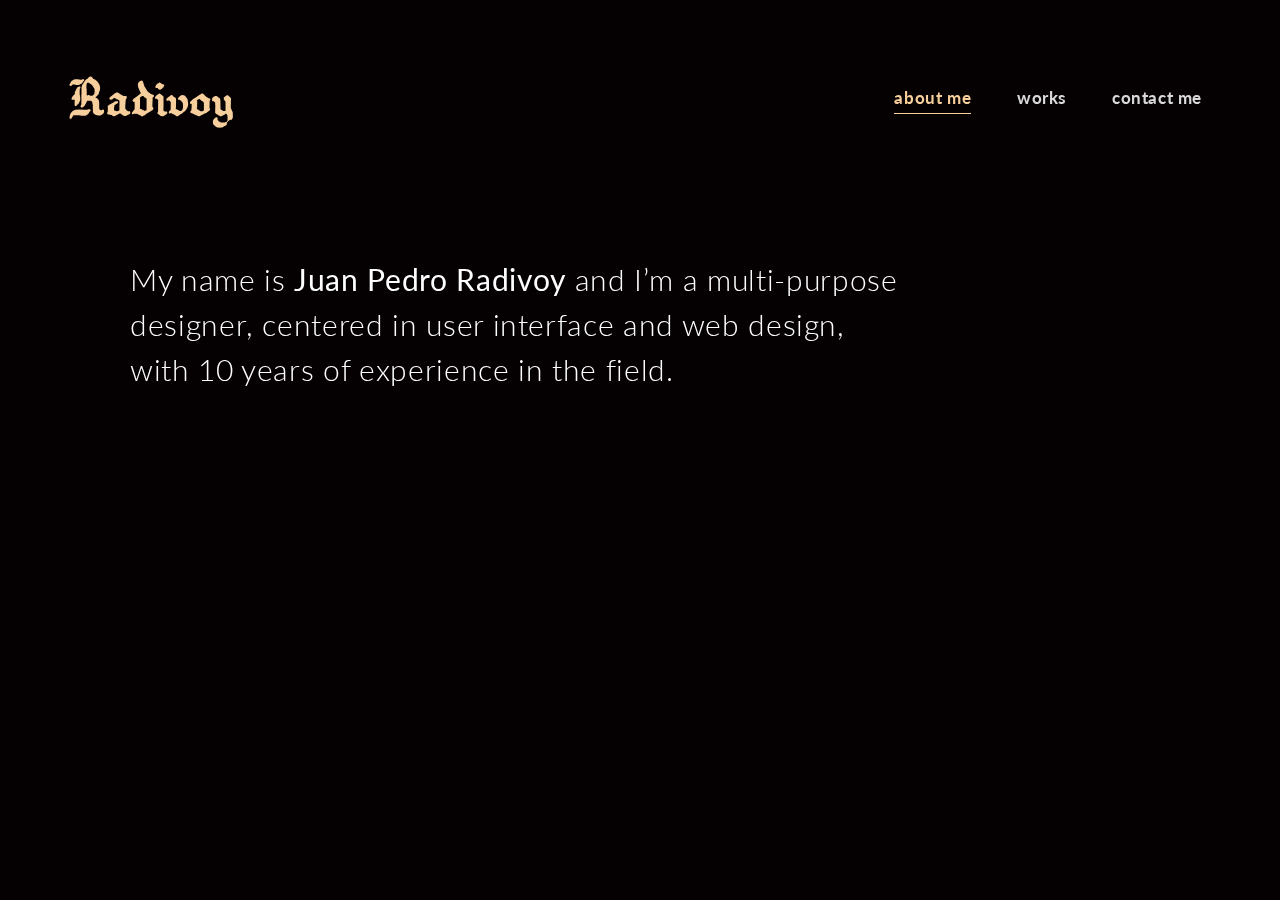
==== commit 7f3b8f15: "Ajustes en works y contact me" ====
--- a/about-me/index.html
+++ b/about-me/index.html
@@ -27,8 +27,8 @@
 	<meta name="Copyright" content="Copyright &copy; Radivoy 2021. All Rights Reserved.">
 
 	<link rel="profile" href="http://gmpg.org/xfn/11">
-	<link rel="pingback" href="/xmlrpc.php">
-	<link rel="icon" type="image/gif" href="/wp-content/themes/radivoy/imgs/r.gif">
+	<link rel="pingback" href="https://radivoy.github.io/radivoy_static/xmlrpc.php">
+	<link rel="icon" type="image/gif" href="https://radivoy.github.io/radivoy_static/wp-content/themes/radivoy/imgs/r.gif">
 
 	<meta name="robots" content="max-image-preview:large">
 <link rel="dns-prefetch" href="//ajax.googleapis.com">
@@ -36,10 +36,10 @@
 <link rel="dns-prefetch" href="//fonts.googleapis.com">
 <link rel="dns-prefetch" href="//use.fontawesome.com">
 <link rel="dns-prefetch" href="//s.w.org">
-<link rel="alternate" type="application/rss+xml" title="Radivoy &raquo; Feed" href="/feed/">
-<link rel="alternate" type="application/rss+xml" title="Radivoy &raquo; Comments Feed" href="/comments/feed/">
+<link rel="alternate" type="application/rss+xml" title="Radivoy &raquo; Feed" href="https://radivoy.github.io/radivoy_static/feed/">
+<link rel="alternate" type="application/rss+xml" title="Radivoy &raquo; Comments Feed" href="https://radivoy.github.io/radivoy_static/comments/feed/">
 		<script type="text/javascript">
-			window._wpemojiSettings = {"baseUrl":"https:\/\/s.w.org\/images\/core\/emoji\/13.1.0\/72x72\/","ext":".png","svgUrl":"https:\/\/s.w.org\/images\/core\/emoji\/13.1.0\/svg\/","svgExt":".svg","source":{"concatemoji":"\/wp-includes\/js\/wp-emoji-release.min.js?ver=5.8"}};
+			window._wpemojiSettings = {"baseUrl":"https:\/\/s.w.org\/images\/core\/emoji\/13.1.0\/72x72\/","ext":".png","svgUrl":"https:\/\/s.w.org\/images\/core\/emoji\/13.1.0\/svg\/","svgExt":".svg","source":{"concatemoji":"https:\/\/radivoy.github.io\/radivoy_static\/wp-includes\/js\/wp-emoji-release.min.js?ver=5.8"}};
 			!function(e,a,t){var n,r,o,i=a.createElement("canvas"),p=i.getContext&&i.getContext("2d");function s(e,t){var a=String.fromCharCode;p.clearRect(0,0,i.width,i.height),p.fillText(a.apply(this,e),0,0);e=i.toDataURL();return p.clearRect(0,0,i.width,i.height),p.fillText(a.apply(this,t),0,0),e===i.toDataURL()}function c(e){var t=a.createElement("script");t.src=e,t.defer=t.type="text/javascript",a.getElementsByTagName("head")[0].appendChild(t)}for(o=Array("flag","emoji"),t.supports={everything:!0,everythingExceptFlag:!0},r=0;r<o.length;r++)t.supports[o[r]]=function(e){if(!p||!p.fillText)return!1;switch(p.textBaseline="top",p.font="600 32px Arial",e){case"flag":return s([127987,65039,8205,9895,65039],[127987,65039,8203,9895,65039])?!1:!s([55356,56826,55356,56819],[55356,56826,8203,55356,56819])&&!s([55356,57332,56128,56423,56128,56418,56128,56421,56128,56430,56128,56423,56128,56447],[55356,57332,8203,56128,56423,8203,56128,56418,8203,56128,56421,8203,56128,56430,8203,56128,56423,8203,56128,56447]);case"emoji":return!s([10084,65039,8205,55357,56613],[10084,65039,8203,55357,56613])}return!1}(o[r]),t.supports.everything=t.supports.everything&&t.supports[o[r]],"flag"!==o[r]&&(t.supports.everythingExceptFlag=t.supports.everythingExceptFlag&&t.supports[o[r]]);t.supports.everythingExceptFlag=t.supports.everythingExceptFlag&&!t.supports.flag,t.DOMReady=!1,t.readyCallback=function(){t.DOMReady=!0},t.supports.everything||(n=function(){t.readyCallback()},a.addEventListener?(a.addEventListener("DOMContentLoaded",n,!1),e.addEventListener("load",n,!1)):(e.attachEvent("onload",n),a.attachEvent("onreadystatechange",function(){"complete"===a.readyState&&t.readyCallback()})),(n=t.source||{}).concatemoji?c(n.concatemoji):n.wpemoji&&n.twemoji&&(c(n.twemoji),c(n.wpemoji)))}(window,document,window._wpemojiSettings);
 		</script>
 		<style type="text/css">img.wp-smiley,
@@ -54,24 +54,24 @@
 	background: none !important;
 	padding: 0 !important;
 }</style>
-	<link rel="stylesheet" id="wp-block-library-css" href="/wp-includes/css/dist/block-library/style.min.css?ver=5.8" type="text/css" media="all">
-<link rel="stylesheet" id="contact-form-7-css" href="/wp-content/plugins/contact-form-7/includes/css/styles.css?ver=5.4.2" type="text/css" media="all">
-<link rel="stylesheet" id="html5reset-reset-css" href="/wp-content/themes/radivoy/reset.css?ver=5.8" type="text/css" media="all">
-<link rel="stylesheet" id="html5reset-style-css" href="/wp-content/themes/radivoy/style.css?a=2958&#038;ver=5.8" type="text/css" media="all">
+	<link rel="stylesheet" id="wp-block-library-css" href="https://radivoy.github.io/radivoy_static/wp-includes/css/dist/block-library/style.min.css?ver=5.8" type="text/css" media="all">
+<link rel="stylesheet" id="contact-form-7-css" href="https://radivoy.github.io/radivoy_static/wp-content/plugins/contact-form-7/includes/css/styles.css?ver=5.4.2" type="text/css" media="all">
+<link rel="stylesheet" id="html5reset-reset-css" href="https://radivoy.github.io/radivoy_static/wp-content/themes/radivoy/reset.css?ver=5.8" type="text/css" media="all">
+<link rel="stylesheet" id="html5reset-style-css" href="https://radivoy.github.io/radivoy_static/wp-content/themes/radivoy/style.css?a=5300&#038;ver=5.8" type="text/css" media="all">
 <link rel="stylesheet" id="lato-css" href="https://fonts.googleapis.com/css?family=Lato%3A300%2C400%2C700&#038;display=swap&#038;ver=5.8" type="text/css" media="all">
 <link rel="stylesheet" id="fontawesome-css" href="https://use.fontawesome.com/releases/v5.11.2/css/all.css?ver=5.8" type="text/css" media="all">
 <script type="text/javascript" src="https://ajax.googleapis.com/ajax/libs/jquery/1.12.4/jquery.min.js?ver=5.8" id="jquery-js"></script>
-<script type="text/javascript" src="/wp-content/themes/radivoy/js/prefixfree.min.js?ver=5.8" id="prefixfree-js"></script>
-<script type="text/javascript" src="/wp-content/themes/radivoy/js/functions.js?ver=5.8" id="functions-js"></script>
-<link rel="https://api.w.org/" href="/wp-json/">
-<link rel="alternate" type="application/json" href="/wp-json/wp/v2/pages/19">
-<link rel="EditURI" type="application/rsd+xml" title="RSD" href="/xmlrpc.php?rsd">
-<link rel="wlwmanifest" type="application/wlwmanifest+xml" href="/wp-includes/wlwmanifest.xml"> 
+<script type="text/javascript" src="https://radivoy.github.io/radivoy_static/wp-content/themes/radivoy/js/prefixfree.min.js?ver=5.8" id="prefixfree-js"></script>
+<script type="text/javascript" src="https://radivoy.github.io/radivoy_static/wp-content/themes/radivoy/js/functions.js?ver=5.8" id="functions-js"></script>
+<link rel="https://api.w.org/" href="https://radivoy.github.io/radivoy_static/wp-json/">
+<link rel="alternate" type="application/json" href="https://radivoy.github.io/radivoy_static/wp-json/wp/v2/pages/19">
+<link rel="EditURI" type="application/rsd+xml" title="RSD" href="https://radivoy.github.io/radivoy_static/xmlrpc.php?rsd">
+<link rel="wlwmanifest" type="application/wlwmanifest+xml" href="https://radivoy.github.io/radivoy_static/wp-includes/wlwmanifest.xml"> 
 <meta name="generator" content="WordPress 5.8">
-<link rel="canonical" href="/about-me/">
-<link rel="shortlink" href="/?p=19">
-<link rel="alternate" type="application/json+oembed" href="/wp-json/oembed/1.0/embed?url=%2Fabout-me%2F">
-<link rel="alternate" type="text/xml+oembed" href="/wp-json/oembed/1.0/embed?url=%2Fabout-me%2F&#038;format=xml">
+<link rel="canonical" href="https://radivoy.github.io/radivoy_static/about-me/">
+<link rel="shortlink" href="https://radivoy.github.io/radivoy_static/?p=19">
+<link rel="alternate" type="application/json+oembed" href="https://radivoy.github.io/radivoy_static/wp-json/oembed/1.0/embed?url=https%3A%2F%2Fradivoy.github.io%2Fradivoy_static%2Fabout-me%2F">
+<link rel="alternate" type="text/xml+oembed" href="https://radivoy.github.io/radivoy_static/wp-json/oembed/1.0/embed?url=https%3A%2F%2Fradivoy.github.io%2Fradivoy_static%2Fabout-me%2F&#038;format=xml">
 <style type="text/css">.recentcomments a{display:inline !important;padding:0 !important;margin:0 !important;}</style>
 <noscript><style>.lazyload[data-src]{display:none !important;}</style></noscript>
 <style>.lazyload{background-image:none !important;}.lazyload:before{background-image:none !important;}</style>
@@ -98,9 +98,9 @@
 
 		<header id="header" role="banner">
 			<div class="logo">
-				<a title="Radivoy">
+				<a href="https://radivoy.github.io/radivoy_static" title="Radivoy">
 				 
-					<img src="[data-uri]" data-src="/wp-content/themes/radivoy/imgs/radivoy.svg" class="lazyload"><noscript><img src="/wp-content/themes/radivoy/imgs/radivoy.svg" data-eio="l"></noscript>
+					<img src="[data-uri]" data-src="https://radivoy.github.io/radivoy_static/wp-content/themes/radivoy/imgs/radivoy.svg" class="lazyload"><noscript><img src="https://radivoy.github.io/radivoy_static/wp-content/themes/radivoy/imgs/radivoy.svg" data-eio="l"></noscript>
 								</a>
 			</div>
 		</header>
@@ -108,9 +108,9 @@
 		<nav id="nav" role="navigation">
 
 			<ul>
-				<li class="page_item page-item-19 current_page_item"><a href="/about-me/" aria-current="page">About me</a></li>
-<li class="page_item page-item-21"><a href="/works/">Works</a></li>
-<li class="page_item page-item-23"><a href="/contact/">Contact</a></li>
+				<li class="page_item page-item-19 current_page_item"><a href="https://radivoy.github.io/radivoy_static/about-me/" aria-current="page">About me</a></li>
+<li class="page_item page-item-21"><a href="https://radivoy.github.io/radivoy_static/works/">Works</a></li>
+				<li><a href="mailto:radivoy@gmail.com" class="contactme" title="Contact me">Contact me</a></li>
 			</ul>
 			
 			<div id="social" class="source-org vcard copyright" role="contentinfo">
@@ -140,9 +140,9 @@
 <p>download my <a href="https://radivoy.com/wp-content/uploads/2021/05/resume.pdf">resumé</a></p>
 					</div>
 											<div class="yo">
-						<video playsinline muted loop autoplay width="690" height="724" poster="/wp-content/themes/radivoy/imgs/yo2.png">
-							<source src="/wp-content/themes/radivoy/imgs/yofinal.webm" type="video/webm">
-							<source src="/wp-content/themes/radivoy/imgs/yofinal.mp4" type="video/mp4">
+						<video playsinline muted loop autoplay width="690" height="724" poster="https://radivoy.github.io/radivoy_static/wp-content/themes/radivoy/imgs/yo2.png">
+							<source src="https://radivoy.github.io/radivoy_static/wp-content/themes/radivoy/imgs/yofinal.webm" type="video/webm">
+							<source src="https://radivoy.github.io/radivoy_static/wp-content/themes/radivoy/imgs/yofinal.mp4" type="video/mp4">
 						</video>
 						</div>
 									</div>
@@ -178,23 +178,23 @@
 	<script type="text/javascript" id="eio-lazy-load-js-before">
 var eio_lazy_vars = {"exactdn_domain":"","skip_autoscale":0,"threshold":0};
 </script>
-<script type="text/javascript" src="/wp-content/plugins/ewww-image-optimizer/includes/lazysizes.min.js?ver=1.1" id="eio-lazy-load-js"></script>
-<script type="text/javascript" src="/wp-includes/js/dist/vendor/regenerator-runtime.min.js?ver=0.13.7" id="regenerator-runtime-js"></script>
-<script type="text/javascript" src="/wp-includes/js/dist/vendor/wp-polyfill.min.js?ver=3.15.0" id="wp-polyfill-js"></script>
+<script type="text/javascript" src="https://radivoy.github.io/radivoy_static/wp-content/plugins/ewww-image-optimizer/includes/lazysizes.min.js?ver=1.1" id="eio-lazy-load-js"></script>
+<script type="text/javascript" src="https://radivoy.github.io/radivoy_static/wp-includes/js/dist/vendor/regenerator-runtime.min.js?ver=0.13.7" id="regenerator-runtime-js"></script>
+<script type="text/javascript" src="https://radivoy.github.io/radivoy_static/wp-includes/js/dist/vendor/wp-polyfill.min.js?ver=3.15.0" id="wp-polyfill-js"></script>
 <script type="text/javascript" id="contact-form-7-js-extra">
 /* <![CDATA[ */
-var wpcf7 = {"api":{"root":"\/wp-json\/","namespace":"contact-form-7\/v1"}};
+var wpcf7 = {"api":{"root":"https:\/\/radivoy.github.io\/radivoy_static\/wp-json\/","namespace":"contact-form-7\/v1"}};
 /* ]]> */
 </script>
-<script type="text/javascript" src="/wp-content/plugins/contact-form-7/includes/js/index.js?ver=5.4.2" id="contact-form-7-js"></script>
+<script type="text/javascript" src="https://radivoy.github.io/radivoy_static/wp-content/plugins/contact-form-7/includes/js/index.js?ver=5.4.2" id="contact-form-7-js"></script>
 <script type="text/javascript" src="https://www.google.com/recaptcha/api.js?render=6LcUEtgZAAAAADR7FDYfp8VqdifPRStluQrEq0DK&#038;ver=3.0" id="google-recaptcha-js"></script>
 <script type="text/javascript" id="wpcf7-recaptcha-js-extra">
 /* <![CDATA[ */
 var wpcf7_recaptcha = {"sitekey":"6LcUEtgZAAAAADR7FDYfp8VqdifPRStluQrEq0DK","actions":{"homepage":"homepage","contactform":"contactform"}};
 /* ]]> */
 </script>
-<script type="text/javascript" src="/wp-content/plugins/contact-form-7/modules/recaptcha/index.js?ver=5.4.2" id="wpcf7-recaptcha-js"></script>
-<script type="text/javascript" src="/wp-includes/js/wp-embed.min.js?ver=5.8" id="wp-embed-js"></script>
+<script type="text/javascript" src="https://radivoy.github.io/radivoy_static/wp-content/plugins/contact-form-7/modules/recaptcha/index.js?ver=5.4.2" id="wpcf7-recaptcha-js"></script>
+<script type="text/javascript" src="https://radivoy.github.io/radivoy_static/wp-includes/js/wp-embed.min.js?ver=5.8" id="wp-embed-js"></script>
 </body>
 
 </html>